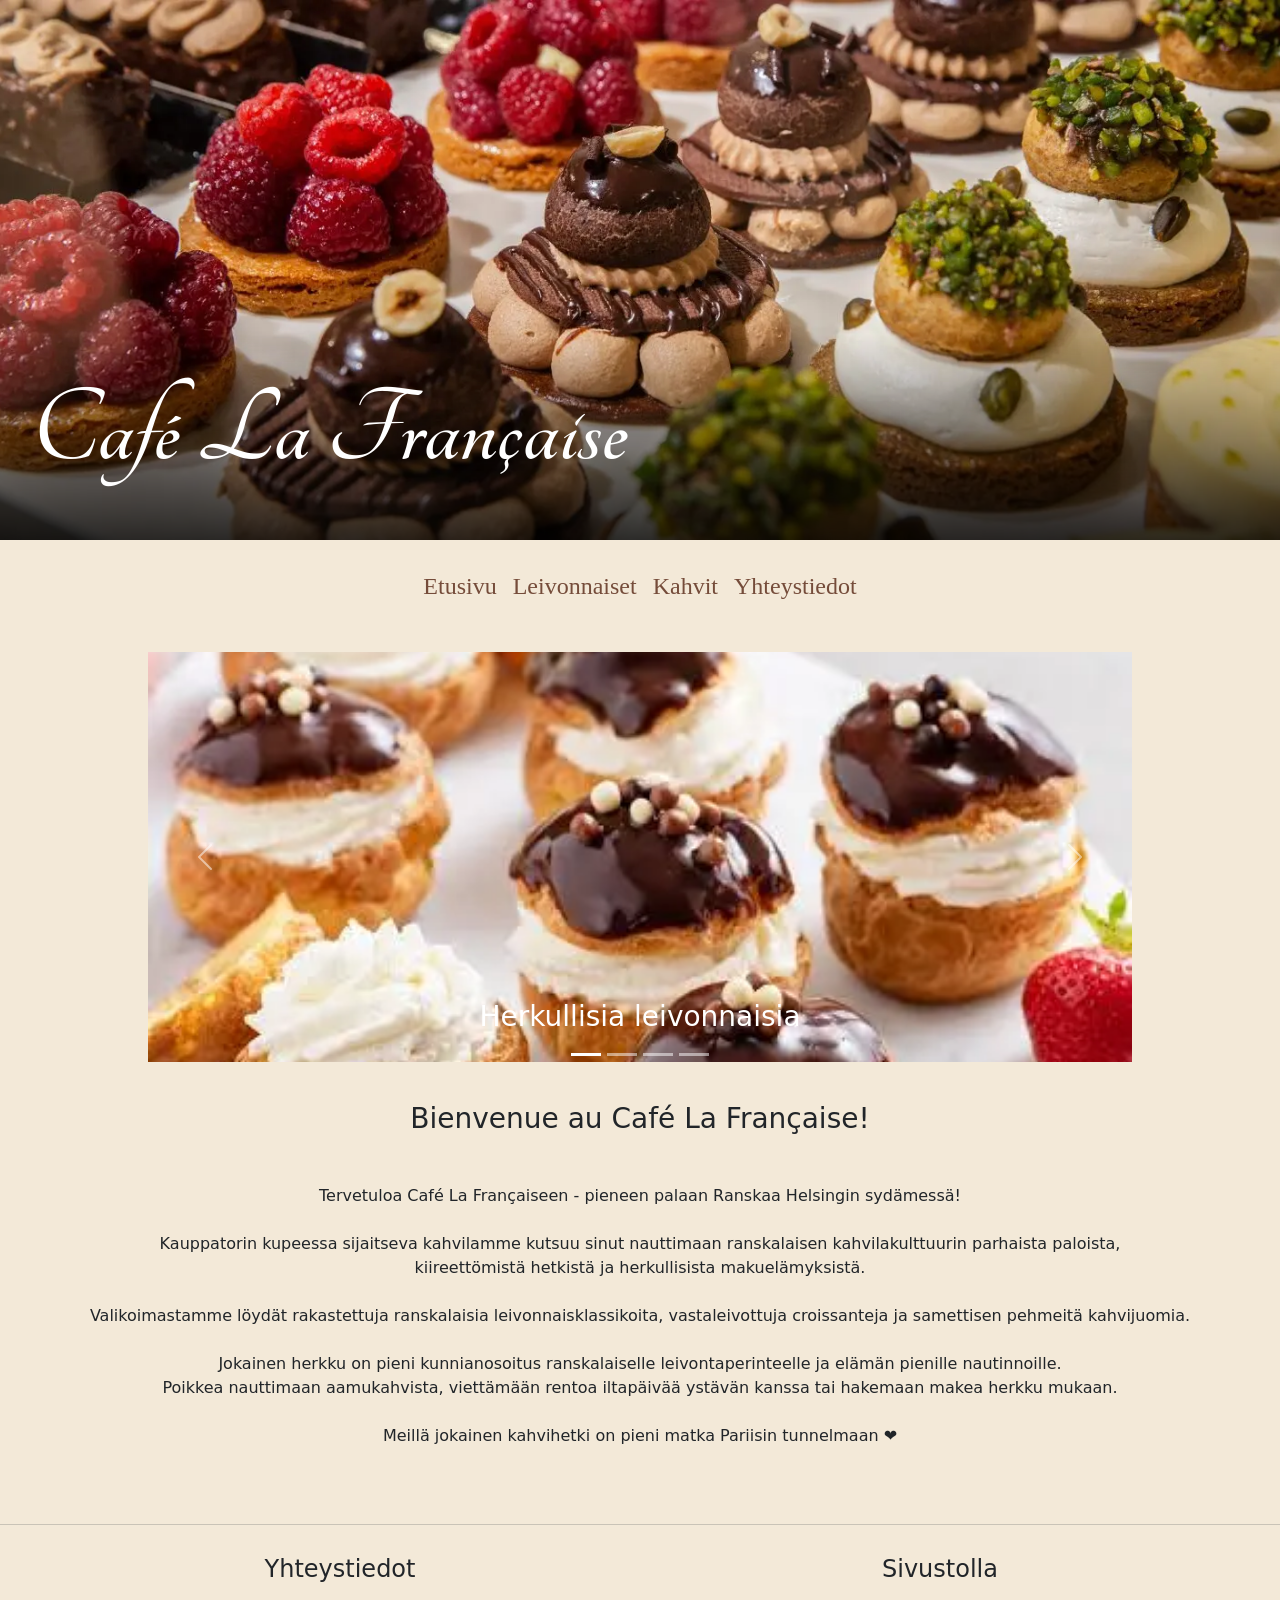
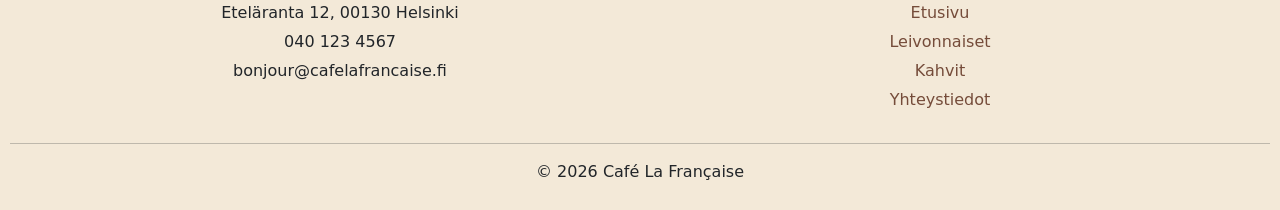
==== index.html @ 9f133171 "Muokattu etusivun esittelytekstiä" ====
<!DOCTYPE html>
<html lang="fi">
    <head>
        <meta charset="UTF-8">
        <meta name="viewport" content="width=device-width, initial-scale=1.0">
        <title>Cafe La Française</title>
        <link href="https://cdn.jsdelivr.net/npm/bootstrap@5.3.3/dist/css/bootstrap.min.css" rel="stylesheet">
        <script src="https://cdn.jsdelivr.net/npm/bootstrap@5.3.3/dist/js/bootstrap.bundle.min.js"></script>
        <link rel="stylesheet" href="https://fonts.googleapis.com/css?family=Tangerine">
        <link rel="stylesheet" href="style.css">
    </head>

    <body>
        <div class="container-fluid">
            <header class="kuva-alue">
                <img src="kuvat/header-kuva.webp" alt="Lajitelma ranskalaisia leivonnaisia">
                <div class="kuvateksti">
                    <h3><b><a href="index.html">Café La Française</a></b></h3>
                </div>
            </header>
        
            <nav class="navbar navbar-expand-sm">
                <button class="navbar-toggler" type="button" data-bs-toggle="collapse"
                data-bs-target="#collapsibleNavbar">
            <span class=navbar-toggler-icon></span>
                </button>
                <div class="collapse navbar-collapse" id="collapsibleNavbar">
                    <ul class="navbar-nav">
                        <li class="nav-item">
                            <a class="nav-link" href="index.html">Etusivu</a>
                        </li>
                        <li class="nav-item">
                            <a class="nav-link" href="leivonnaiset.html">Leivonnaiset</a>
                        </li>
                        <li class="nav-item">
                            <a class="nav-link" href="kahvit.html">Kahvit</a>
                        </li>
                        <li class="nav-item">
                            <a class="nav-link" href="yhteystiedot.html">Yhteystiedot</a>
                        </li>
                    </ul>
                </div>
            </nav>

            <main>
                <!-- Kuvakaruselli -->
                <div id="demo" class="carousel slide" data-bs-ride="carousel">

                    <div class="carousel-indicators">
                        <button type="button" data-bs-target="#demo" data-bs-slide-to="0"
                        class="active"></button>
                        <button type="button" data-bs-target="#demo" data-bs-slide-to="1">
                        </button>
                        <button type="button" data-bs-target="#demo" data-bs-slide-to="2">                            
                        </button>
                        <button type="button" data-bs-target="#demo" data-bs-slide-to="3">
                        </button>
                    </div>

                    <!-- Slideshow -->
                     <div class="carousel-inner">
                        <div class="carousel-item active">
                            <img src="kuvat/leivos2.webp" alt="Leivonnaisia" class="d-block w-100">
                            <div class="carousel-caption">
                                <h3>Herkullisia leivonnaisia</h3>
                            </div>
                        </div>
                        <div class="carousel-item">
                            <img src="kuvat/leivos3.webp" alt="Croissantteja" class="d-block w-100">
                            <div class="carousel-caption">
                                <h3>Suussa sulavia croissantteja</h3>
                            </div>
                        </div>
                        <div class="carousel-item">
                            <img src="kuvat/espresso.webp" alt="Espresso-juoma" class="d-block w-100">
                            <div class="carousel-caption">
                                <h3>Paikan päällä paahdettua kahvia</h3>
                            </div>
                        </div>
                        <div class="carousel-item">
                            <img src="kuvat/kahvila1.webp" alt="Kahvila sisältä" class="d-block w-100">
                            <div class="carousel-caption">
                                <h3>Tunnelmallisessa miljöössä</h3>
                            </div>
                        </div>
                     </div>

                     <!-- Kuvakarusellin selausnäppäimet -->
                      <button class="carousel-control-prev" type="button" data-bs-target="#demo" data-bs-slide="prev">
                        <span class="carousel-control-prev-icon"></span>
                      </button>
                      <button class="carousel-control-next" type="button" data-bs-target="#demo" data-bs-slide="next">
                        <span class="carousel-control-next-icon"></span>
                      </button>
                </div>

                <section class="esittely">
                    <h3>Bienvenue au Café La Française!</h3>

                    <div class="esittely-teksti">
                        <p>Tervetuloa Café La Françaiseen - pieneen palaan Ranskaa Helsingin sydämessä!<br><br>
                            Kauppatorin kupeessa sijaitseva kahvilamme kutsuu sinut nauttimaan ranskalaisen kahvilakulttuurin parhaista paloista, 
                            <br>kiireettömistä hetkistä ja herkullisista makuelämyksistä.<br><br>
                            Valikoimastamme löydät rakastettuja ranskalaisia leivonnaisklassikoita, vastaleivottuja 
                            croissanteja ja samettisen pehmeitä kahvijuomia.<br><br>Jokainen herkku on pieni kunnianosoitus 
                            ranskalaiselle leivontaperinteelle ja elämän pienille nautinnoille.
                            <br>Poikkea nauttimaan aamukahvista, viettämään rentoa iltapäivää ystävän kanssa tai hakemaan makea herkku mukaan.
                            <br><br>Meillä jokainen kahvihetki on pieni matka Pariisin tunnelmaan ❤</p>
                    </div>
                </section>
            </main>

            <footer>

                <div class="footer-sisältö">

                    <div class="footer-yhteystiedot">
                        <h4>Yhteystiedot</h4>
                        <p>Eteläranta 12, 00130 Helsinki</p>
                        <p>040 123 4567</p>
                        <p>bonjour@cafelafrancaise.fi</p>
                    </div>

                    <div class="footer-navigaatio">
                        <h4>Sivustolla</h4>
                        <p><a href="index.html">Etusivu</a></p>
                        <p><a href="leivonnaiset.html">Leivonnaiset</a></p>
                        <p><a href="kahvit.html">Kahvit</a></p>
                        <p><a href="yhteystiedot.html">Yhteystiedot</a></p>
                    </div>
                </div>

                <hr>

                <p class="copyright">© 2026 Café La Française</p>
            </footer>
        </div>
    </body>
</html>
---- style.css ----
* {
    box-sizing: border-box;
}

.container-fluid {
    display: grid;
    grid-template-areas:
        "header"
        "nav"
        "main"
        "footer";
    grid-template-columns: 1fr;
    grid-template-rows: auto auto 1fr auto;
    min-height: 100vh;
    margin: 0;
    padding: 0;
    gap: 0px;
}

/* Header */
header {
    grid-area: header;
    height: clamp(16rem, 60vh, 42rem);
}

.kuva-alue {
    overflow: hidden;
    position: relative;
    font-family: "Tangerine", sans-serif;
}

header img {
    display: block;
    width: 100%;
    height: 100%;
    object-fit: cover;
}

/* Laitetaan kahvilan nimi headeriin ja tehdään sille animaatio */
.kuvateksti {
    position: absolute;
    bottom: 0;
    left: 0;
    right: 0;
    padding: clamp(1rem, 4vh, 2rem);
    z-index: 2;
    background: linear-gradient(to top, rgba(0,0,0,0.8) 0%, rgba(0,0,0,0) 100%);
    opacity: 0;
    transform: translateY(30px);
    animation: tekstiNousee 1.3s ease-out forwards;
}

@keyframes tekstiNousee {
    from {
        opacity: 0;
        transform: translateY(30px);
    }
    to {
        opacity: 1;
        transform: translateY(0);
    }
}

.kuvateksti h3 a {
    font-size: clamp(3rem, 9vw, 7rem);
    text-align: center;
    text-decoration: none;
    color: white;
}

/* Navigaatio */
nav {
    grid-area: nav;
    display: flex;
    justify-content: center;
    align-items: center;
    text-align: center;
    padding: clamp(0.5rem, 2vw, 1.25rem);
    font-size: 1.5rem;
    font-family: Georgia, 'Times New Roman', Times, serif;
    background-color: #F3E9D8;
}

.navbar-collapse {
    justify-content: center;
}

.navbar-nav {
    display: flex;
    justify-content: center;
    align-items: center;
    flex-wrap: wrap;
}

.nav-link {
    display: inline-block;
    text-decoration: none;
    transition: color 0.25s ease, transform 0.25s ease;
    color: #754C3A;
    padding: clamp(0.6rem, 1.8vw, 1.25rem);
}

nav .nav-link:hover,
nav .nav-link:focus-visible {
    color: lightpink;
    transform: translateY(-5px);
}

/* Pääsisältö */
main {
    grid-area: main;
    display: grid;
    background-color: #F3E9D8;
}

/* Kuvakaruselli */
.carousel-inner img {
    width: 100%;
    margin: auto;
    min-height: 200px;
    padding: 20px;
}

#demo {
    width: 80%;
    max-width: 1200px;
    margin: 0 auto;
}

#demo .carousel-item img {
    width: 100%;
    height: 450px;
    object-fit: cover;
}

.esittely {
    text-align: center;
    padding: 20px;
}

.esittely-teksti {
    max-width: 1200px;
    width: 100%;
    margin: 0 auto;
    padding: 40px;
}

h1 {
    padding: 20px;
    font-family: "Tangerine", sans-serif;
    font-size: 5rem;
    text-align: center;
}

/* Korttikuvat */
.card-img-top {
    width: 100%;
    height: 400px;
    object-fit: cover;
}

/* Taulukko */
.table {
    margin-top: 70px;
    margin-bottom: 70px;
}

/* Yhteystiedot */
.yhteystiedot {
    text-align: center;
}

.yhteystieto-lista {
    display: inline-flex;
    flex-direction: column;
    align-items: flex-start;
    margin-top: 20px;
}

.yhteystieto-lista p {
    display: flex;
    align-items: center;
    margin-bottom: 20px;
    text-align: left;
}

.yhteystieto-lista svg {
    width: 24px;
    height: 24px;
    flex-shrink: 0;
    color: #A87960;
    margin-right: 12px;
}

h5 {
    text-align: center;
    margin-top: 50px;
}

/* Haitari */
.accordion {
    width: 80%;
    max-width: 900px;
    margin: 40px auto;
}

.accordion .accordion-button {
    justify-content: center;
    text-align: center;
    position: relative;
    background-color: #B98B72;
    color: #754C3A;
}

.accordion .accordion-button::after {
    position: absolute;
    right: 20px;
    margin-left: 0;
}

/* Footer */
footer {
    background-color: #F3E9D8;
    padding: 10px;
    text-align: center;
    border-top: 1px solid #c9c3b7;
}

.footer-sisältö {
    display: grid;
    grid-template-columns: 1fr 1fr;
    gap: 20px;
    max-width: 1200px;
    margin: 0px auto;
    padding: 10px;
}

.footer-sisältö h4 {
    padding: 10px;
}

.footer-sisältö p {
    margin: 5px;
}

.footer-navigaatio a {
    color: #754C3A;
    text-decoration: none;
}

.footer-navigaatio a:hover {
    text-decoration: underline;
    color: lightpink;
}

@media (max-width: 600px) {
    .navbar-toggler {
        align-items: center;
        width: 100%;
    }

    .navbar-collapse {
        width: 100%;
        text-align: center;
    }

    .navbar-nav {
        display: flex;
        flex-direction: column;
        align-items: center;
        width: 100%;
    }

    .nav-link {
        text-align: center;
    }
}
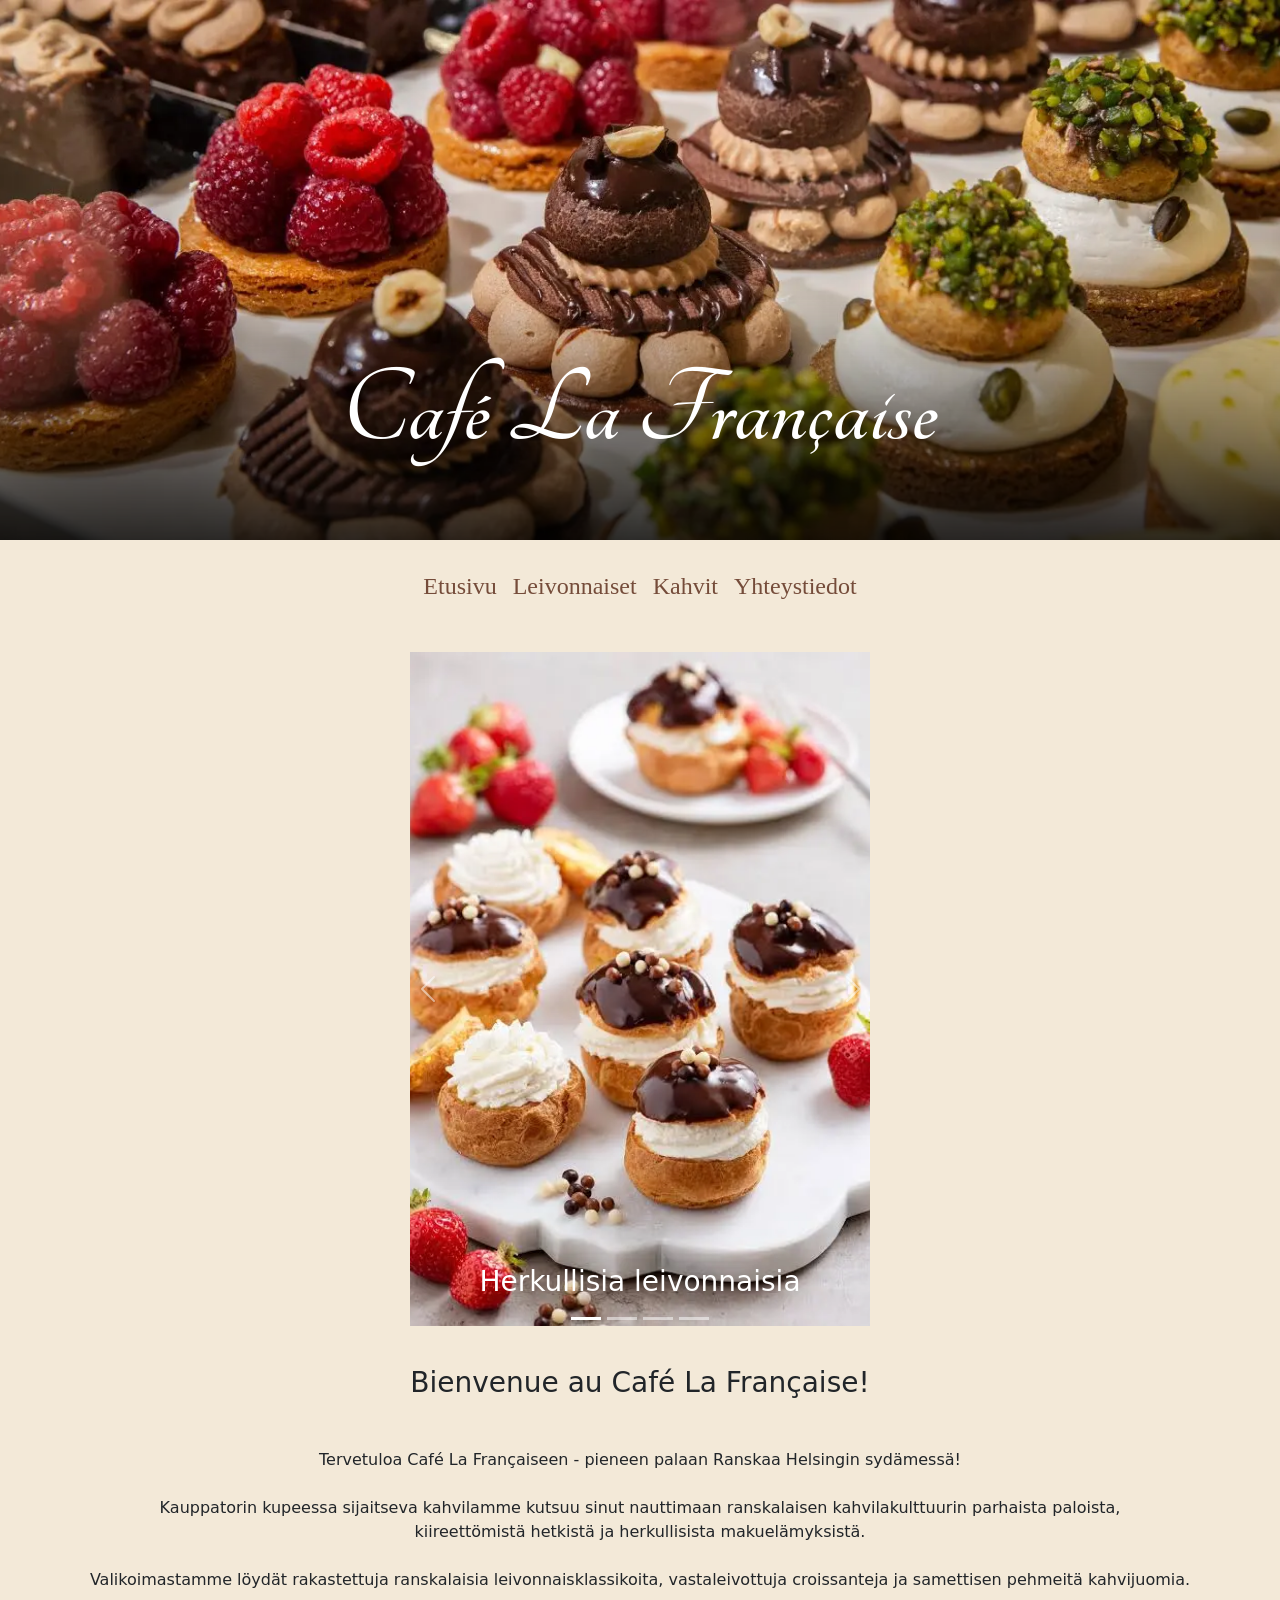
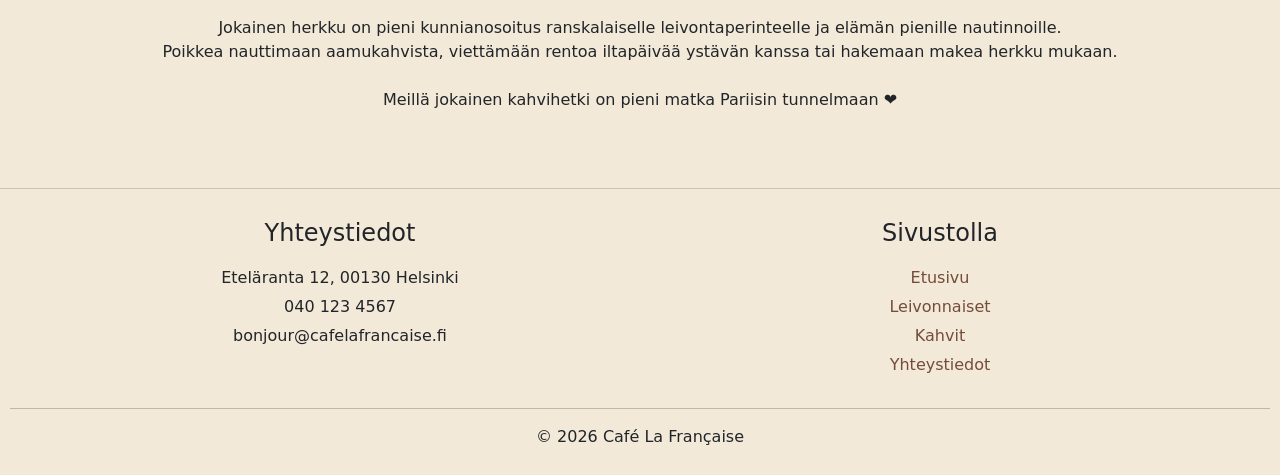
==== commit b28578a2: "Muokattu sivuston header-tekstiä" ====
--- a/index.html
+++ b/index.html
@@ -15,7 +15,7 @@
             <header class="kuva-alue">
                 <img src="kuvat/header-kuva.webp" alt="Lajitelma ranskalaisia leivonnaisia">
                 <div class="kuvateksti">
-                    <h3><b><a href="index.html">Café La Française</a></b></h3>
+                    <h1><b><a href="index.html">Café La Française</a></b></h1>
                 </div>
             </header>
         
--- a/style.css
+++ b/style.css
@@ -61,7 +61,7 @@
     }
 }
 
-.kuvateksti h3 a {
+.kuvateksti h1 a {
     font-size: clamp(3rem, 9vw, 7rem);
     text-align: center;
     text-decoration: none;
@@ -115,7 +115,7 @@
 
 /* Kuvakaruselli */
 .carousel-inner img {
-    width: 100%;
+    width: 80%;
     margin: auto;
     min-height: 200px;
     padding: 20px;
@@ -123,13 +123,13 @@
 
 #demo {
     width: 80%;
-    max-width: 1200px;
+    max-width: 500px;
     margin: 0 auto;
 }
 
 #demo .carousel-item img {
-    width: 100%;
-    height: 450px;
+    width: 80%;
+    aspect-ratio: 7 / 10;
     object-fit: cover;
 }
 
@@ -150,6 +150,7 @@
     font-family: "Tangerine", sans-serif;
     font-size: 5rem;
     text-align: center;
+    text-decoration: none;
 }
 
 /* Korttikuvat */
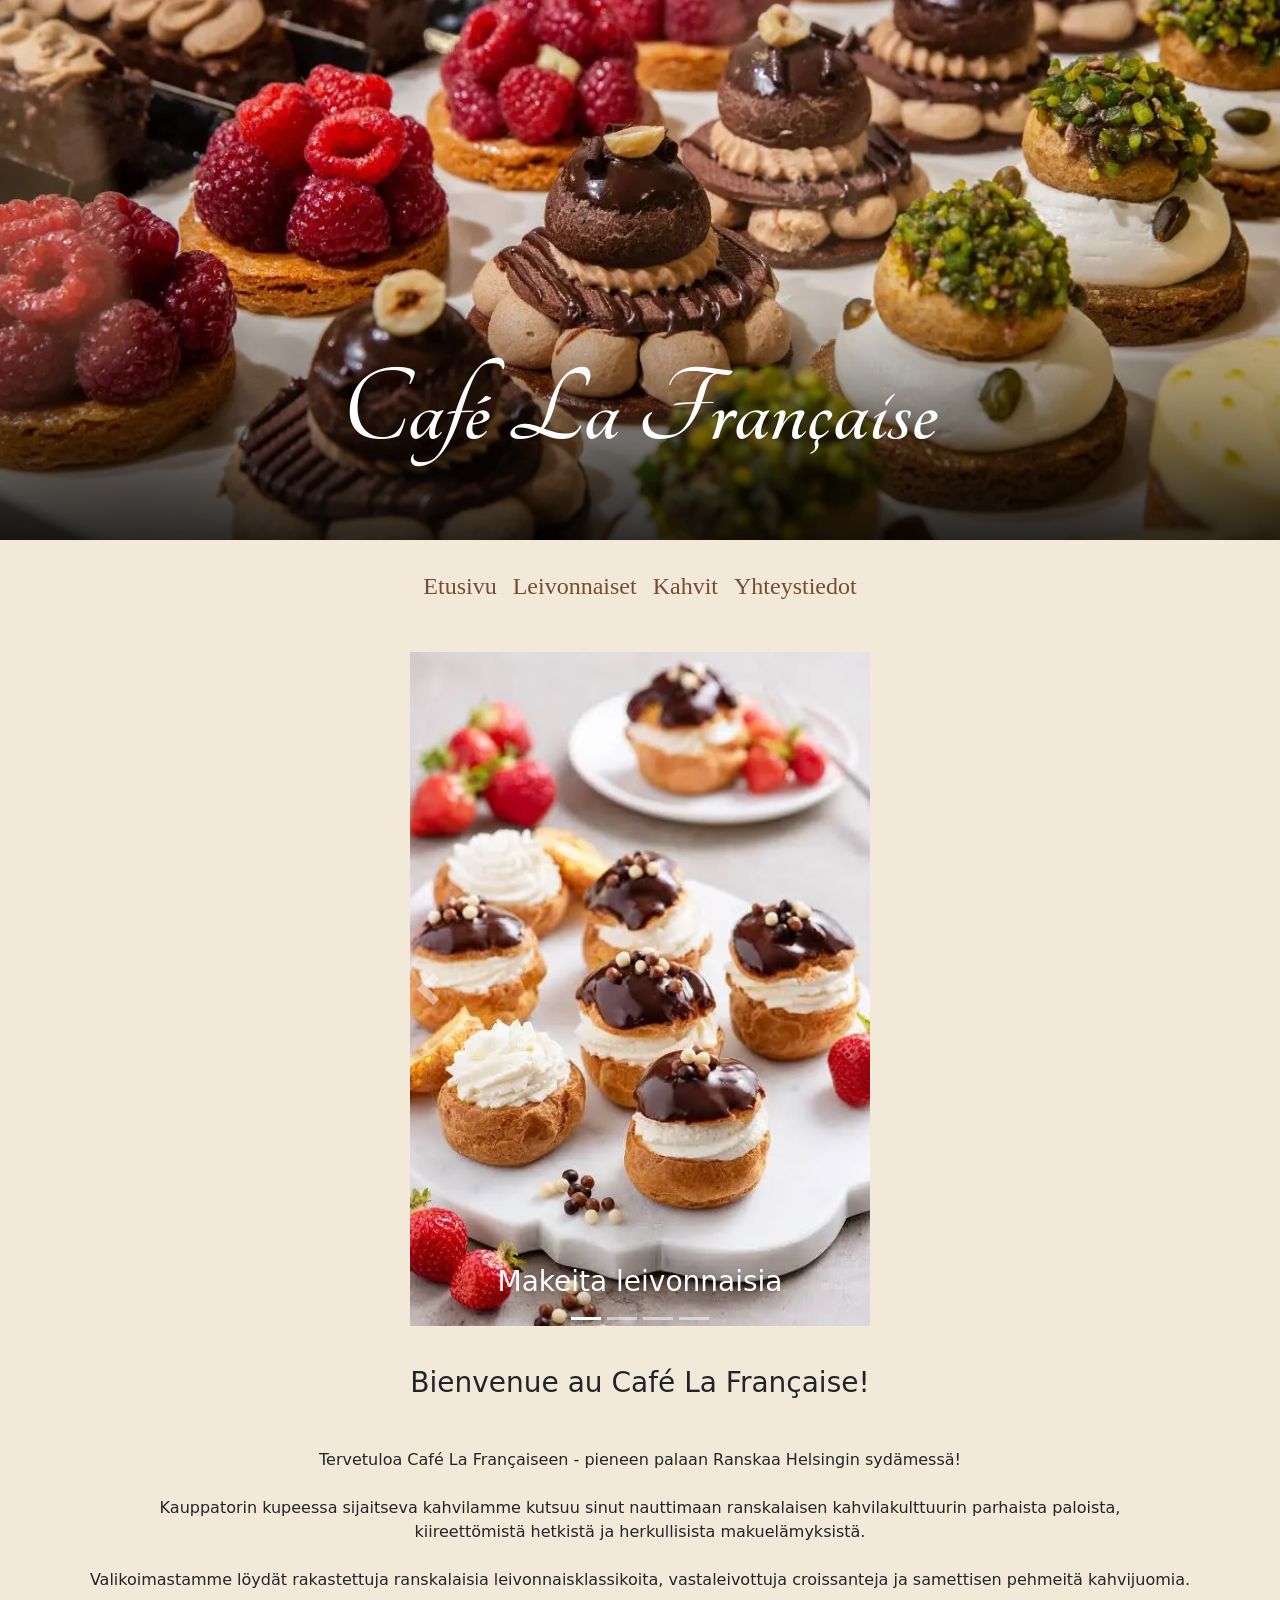
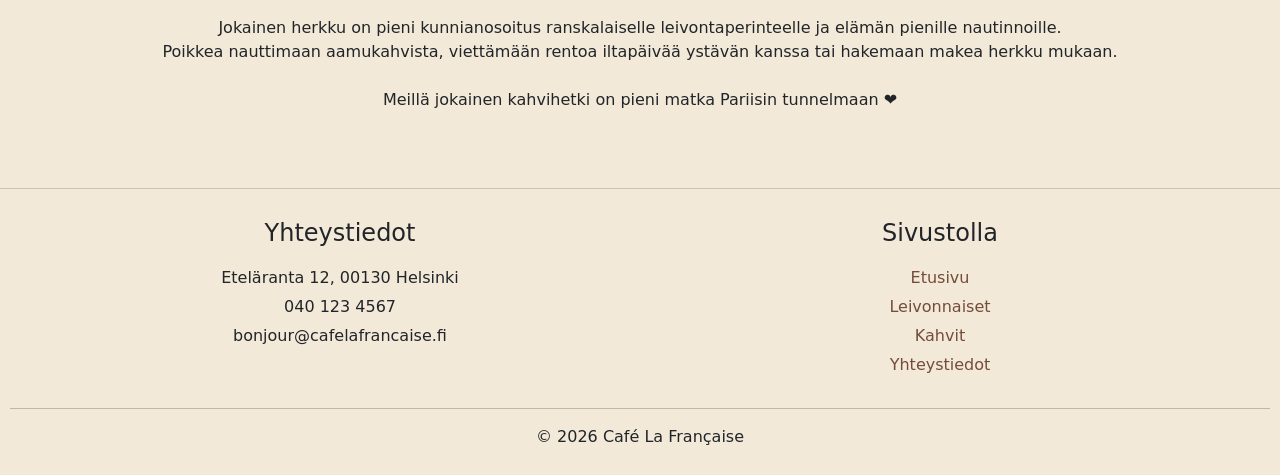
==== commit c4f5aae6: "Muokattu kuvakarusellin nuolien väriä" ====
--- a/index.html
+++ b/index.html
@@ -62,7 +62,7 @@
                         <div class="carousel-item active">
                             <img src="kuvat/leivos2.webp" alt="Leivonnaisia" class="d-block w-100">
                             <div class="carousel-caption">
-                                <h3>Herkullisia leivonnaisia</h3>
+                                <h3>Makeita leivonnaisia</h3>
                             </div>
                         </div>
                         <div class="carousel-item">
@@ -80,7 +80,7 @@
                         <div class="carousel-item">
                             <img src="kuvat/kahvila1.webp" alt="Kahvila sisältä" class="d-block w-100">
                             <div class="carousel-caption">
-                                <h3>Tunnelmallisessa miljöössä</h3>
+                                <h3>Tunnelmallisessa miljöössä Helsingin Kauppatorin kupeessa!</h3>
                             </div>
                         </div>
                      </div>
--- a/style.css
+++ b/style.css
@@ -133,6 +133,18 @@
     object-fit: cover;
 }
 
+.carousel-control-prev-icon { 
+
+background-image: url("data:image/svg+xml;charset=utf8,%3Csvg xmlns='http://www.w3.org/2000/svg' fill='%23FFFFFF' viewBox='0 0 8 8'%3E%3Cpath d='M5.25 0l-4 4 4 4 1.5-1.5-2.5-2.5 2.5-2.5-1.5-1.5z'/%3E%3C/svg%3E"); 
+
+} 
+
+ 
+
+.carousel-control-next-icon { 
+    background-image: url("data:image/svg+xml;charset=utf8,%3Csvg xmlns='http://www.w3.org/2000/svg' fill='%23FFFFFF' viewBox='0 0 8 8'%3E%3Cpath d='M2.75 0l-1.5 1.5 2.5 2.5-2.5 2.5 1.5 1.5 4-4-4-4z'/%3E%3C/svg%3E"); 
+} 
+
 .esittely {
     text-align: center;
     padding: 20px;
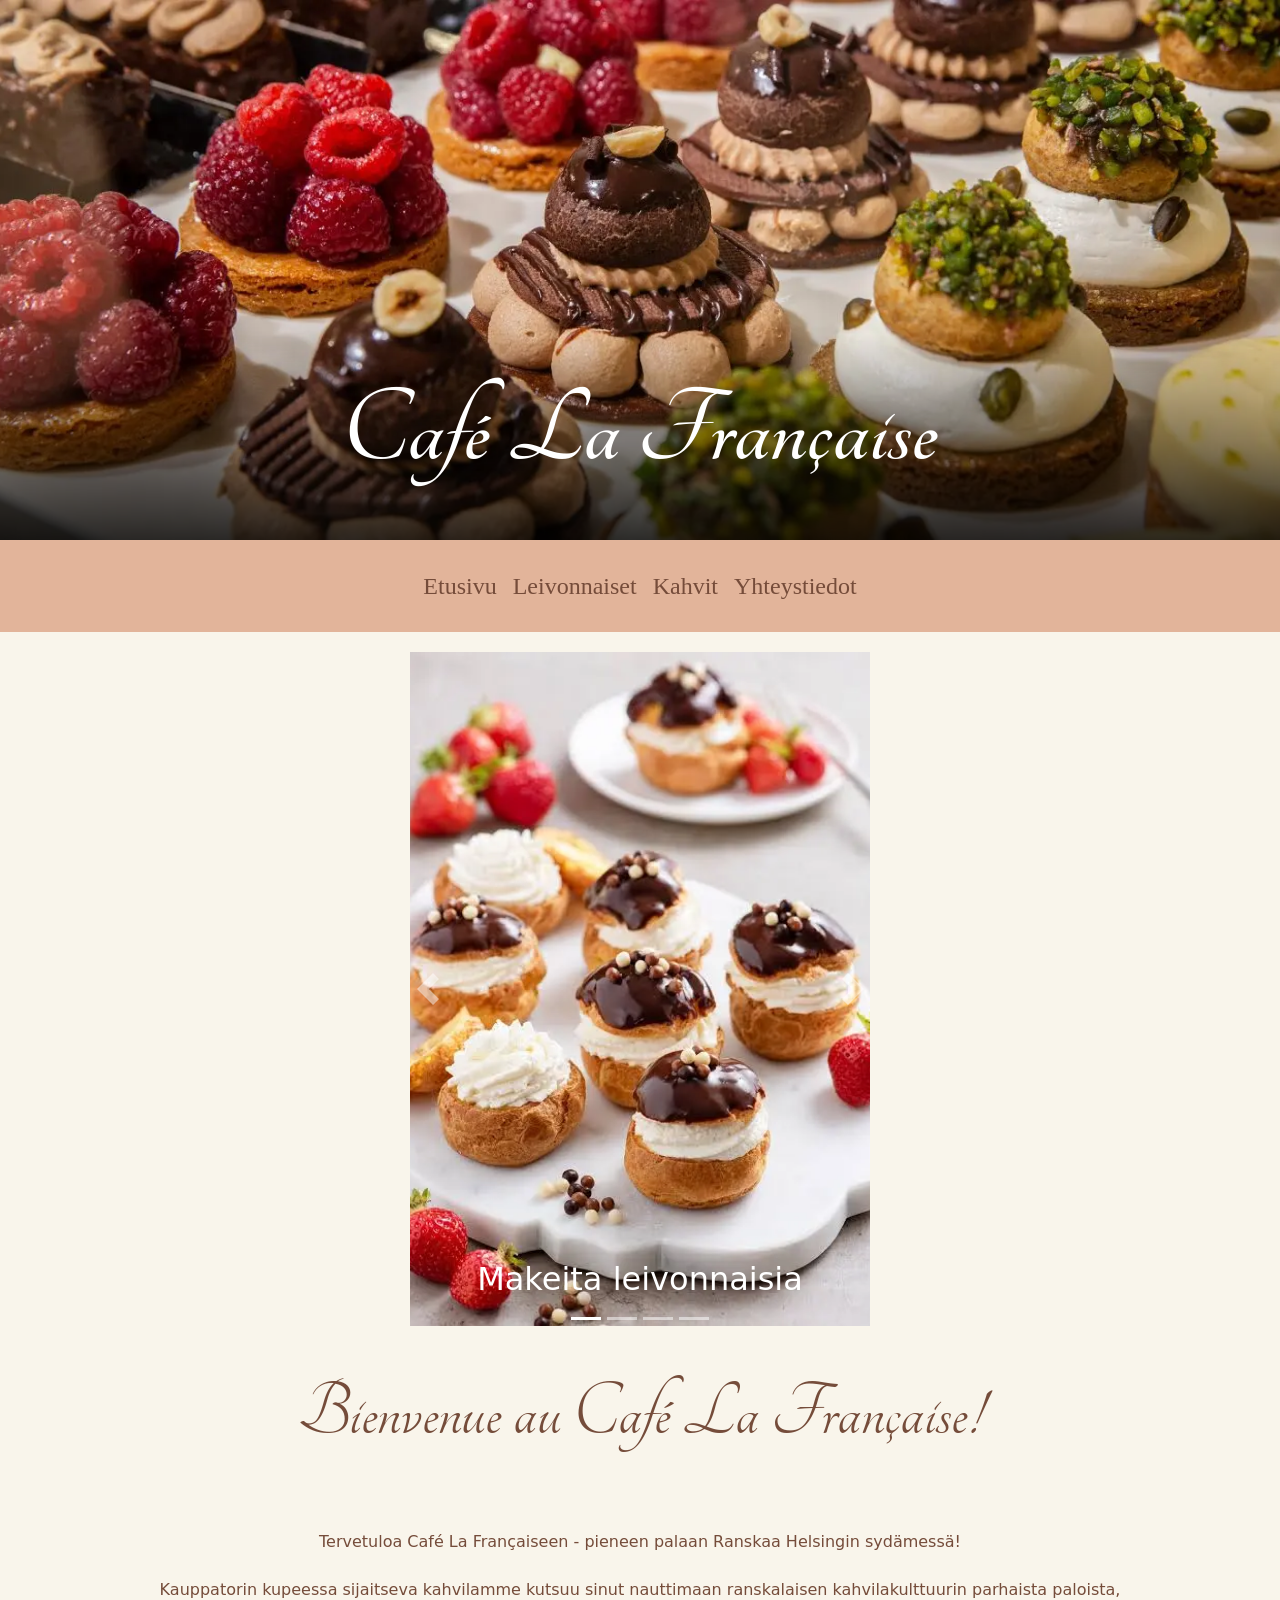
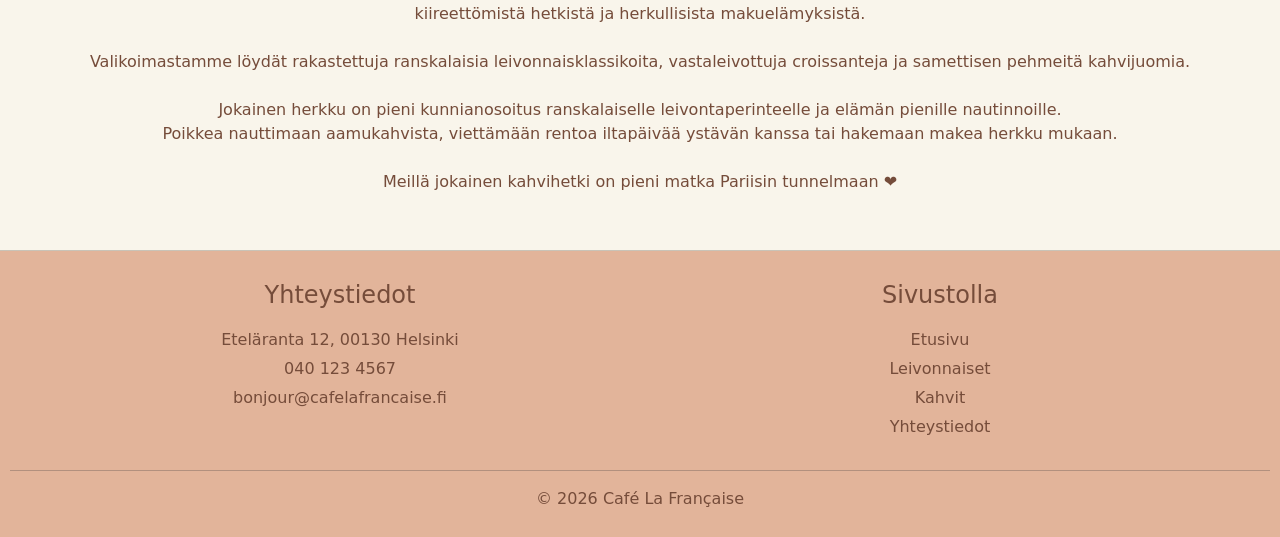
==== commit e8905a9a: "Vaihdettu otsikkotasot (h1-h4) oikein" ====
--- a/index.html
+++ b/index.html
@@ -62,25 +62,25 @@
                         <div class="carousel-item active">
                             <img src="kuvat/leivos2.webp" alt="Leivonnaisia" class="d-block w-100">
                             <div class="carousel-caption">
-                                <h3>Makeita leivonnaisia</h3>
+                                <h2>Makeita leivonnaisia</h2>
                             </div>
                         </div>
                         <div class="carousel-item">
                             <img src="kuvat/leivos3.webp" alt="Croissantteja" class="d-block w-100">
                             <div class="carousel-caption">
-                                <h3>Suussa sulavia croissantteja</h3>
+                                <h2>Suussa sulavia croissantteja</h2>
                             </div>
                         </div>
                         <div class="carousel-item">
                             <img src="kuvat/espresso.webp" alt="Espresso-juoma" class="d-block w-100">
                             <div class="carousel-caption">
-                                <h3>Paikan päällä paahdettua kahvia</h3>
+                                <h2>Paikan päällä paahdettua kahvia</h2>
                             </div>
                         </div>
                         <div class="carousel-item">
                             <img src="kuvat/kahvila1.webp" alt="Kahvila sisältä" class="d-block w-100">
                             <div class="carousel-caption">
-                                <h3>Tunnelmallisessa miljöössä Helsingin Kauppatorin kupeessa!</h3>
+                                <h2>Tunnelmallisessa miljöössä Helsingin Kauppatorin kupeessa!</h2>
                             </div>
                         </div>
                      </div>
--- a/style.css
+++ b/style.css
@@ -48,6 +48,7 @@
     opacity: 0;
     transform: translateY(30px);
     animation: tekstiNousee 1.3s ease-out forwards;
+    text-align: center;
 }
 
 @keyframes tekstiNousee {
@@ -63,7 +64,6 @@
 
 .kuvateksti h1 a {
     font-size: clamp(3rem, 9vw, 7rem);
-    text-align: center;
     text-decoration: none;
     color: white;
 }
@@ -78,7 +78,7 @@
     padding: clamp(0.5rem, 2vw, 1.25rem);
     font-size: 1.5rem;
     font-family: Georgia, 'Times New Roman', Times, serif;
-    background-color: #F3E9D8;
+    background-color: #e2b49a;
 }
 
 .navbar-collapse {
@@ -102,7 +102,7 @@
 
 nav .nav-link:hover,
 nav .nav-link:focus-visible {
-    color: lightpink;
+    color: white;
     transform: translateY(-5px);
 }
 
@@ -110,7 +110,7 @@
 main {
     grid-area: main;
     display: grid;
-    background-color: #F3E9D8;
+    background-color: #f9f5eb;
 }
 
 /* Kuvakaruselli */
@@ -134,20 +134,19 @@
 }
 
 .carousel-control-prev-icon { 
-
-background-image: url("data:image/svg+xml;charset=utf8,%3Csvg xmlns='http://www.w3.org/2000/svg' fill='%23FFFFFF' viewBox='0 0 8 8'%3E%3Cpath d='M5.25 0l-4 4 4 4 1.5-1.5-2.5-2.5 2.5-2.5-1.5-1.5z'/%3E%3C/svg%3E"); 
-
-} 
-
- 
+    background-image: url("data:image/svg+xml;charset=utf8,%3Csvg xmlns='http://www.w3.org/2000/svg' fill='%23FFFFFF' viewBox='0 0 8 8'%3E%3Cpath d='M5.25 0l-4 4 4 4 1.5-1.5-2.5-2.5 2.5-2.5-1.5-1.5z'/%3E%3C/svg%3E"); 
+}
 
 .carousel-control-next-icon { 
     background-image: url("data:image/svg+xml;charset=utf8,%3Csvg xmlns='http://www.w3.org/2000/svg' fill='%23FFFFFF' viewBox='0 0 8 8'%3E%3Cpath d='M2.75 0l-1.5 1.5 2.5 2.5-2.5 2.5 1.5 1.5 4-4-4-4z'/%3E%3C/svg%3E"); 
 } 
 
-.esittely {
+.esittely h3 {
     text-align: center;
     padding: 20px;
+    font-family: "Tangerine", sans-serif;
+    color: #754C3A;
+    font-size: 5rem;
 }
 
 .esittely-teksti {
@@ -157,12 +156,9 @@
     padding: 40px;
 }
 
-h1 {
-    padding: 20px;
-    font-family: "Tangerine", sans-serif;
-    font-size: 5rem;
-    text-align: center;
-    text-decoration: none;
+p {
+    color: #754C3A;
+    text-align: center;
 }
 
 /* Korttikuvat */
@@ -170,6 +166,11 @@
     width: 100%;
     height: 400px;
     object-fit: cover;
+}
+
+.card-body h3 {
+    font-size: 1.25rem;
+    color: #754C3A;
 }
 
 /* Taulukko */
@@ -233,7 +234,7 @@
 
 /* Footer */
 footer {
-    background-color: #F3E9D8;
+    background-color: #e2b49a;
     padding: 10px;
     text-align: center;
     border-top: 1px solid #c9c3b7;
@@ -250,10 +251,12 @@
 
 .footer-sisältö h4 {
     padding: 10px;
+    color: #754C3A;
 }
 
 .footer-sisältö p {
     margin: 5px;
+    color: #754C3A;
 }
 
 .footer-navigaatio a {
@@ -263,7 +266,11 @@
 
 .footer-navigaatio a:hover {
     text-decoration: underline;
-    color: lightpink;
+    color: white;
+}
+
+.copyright {
+    color: #754C3A;
 }
 
 @media (max-width: 600px) {
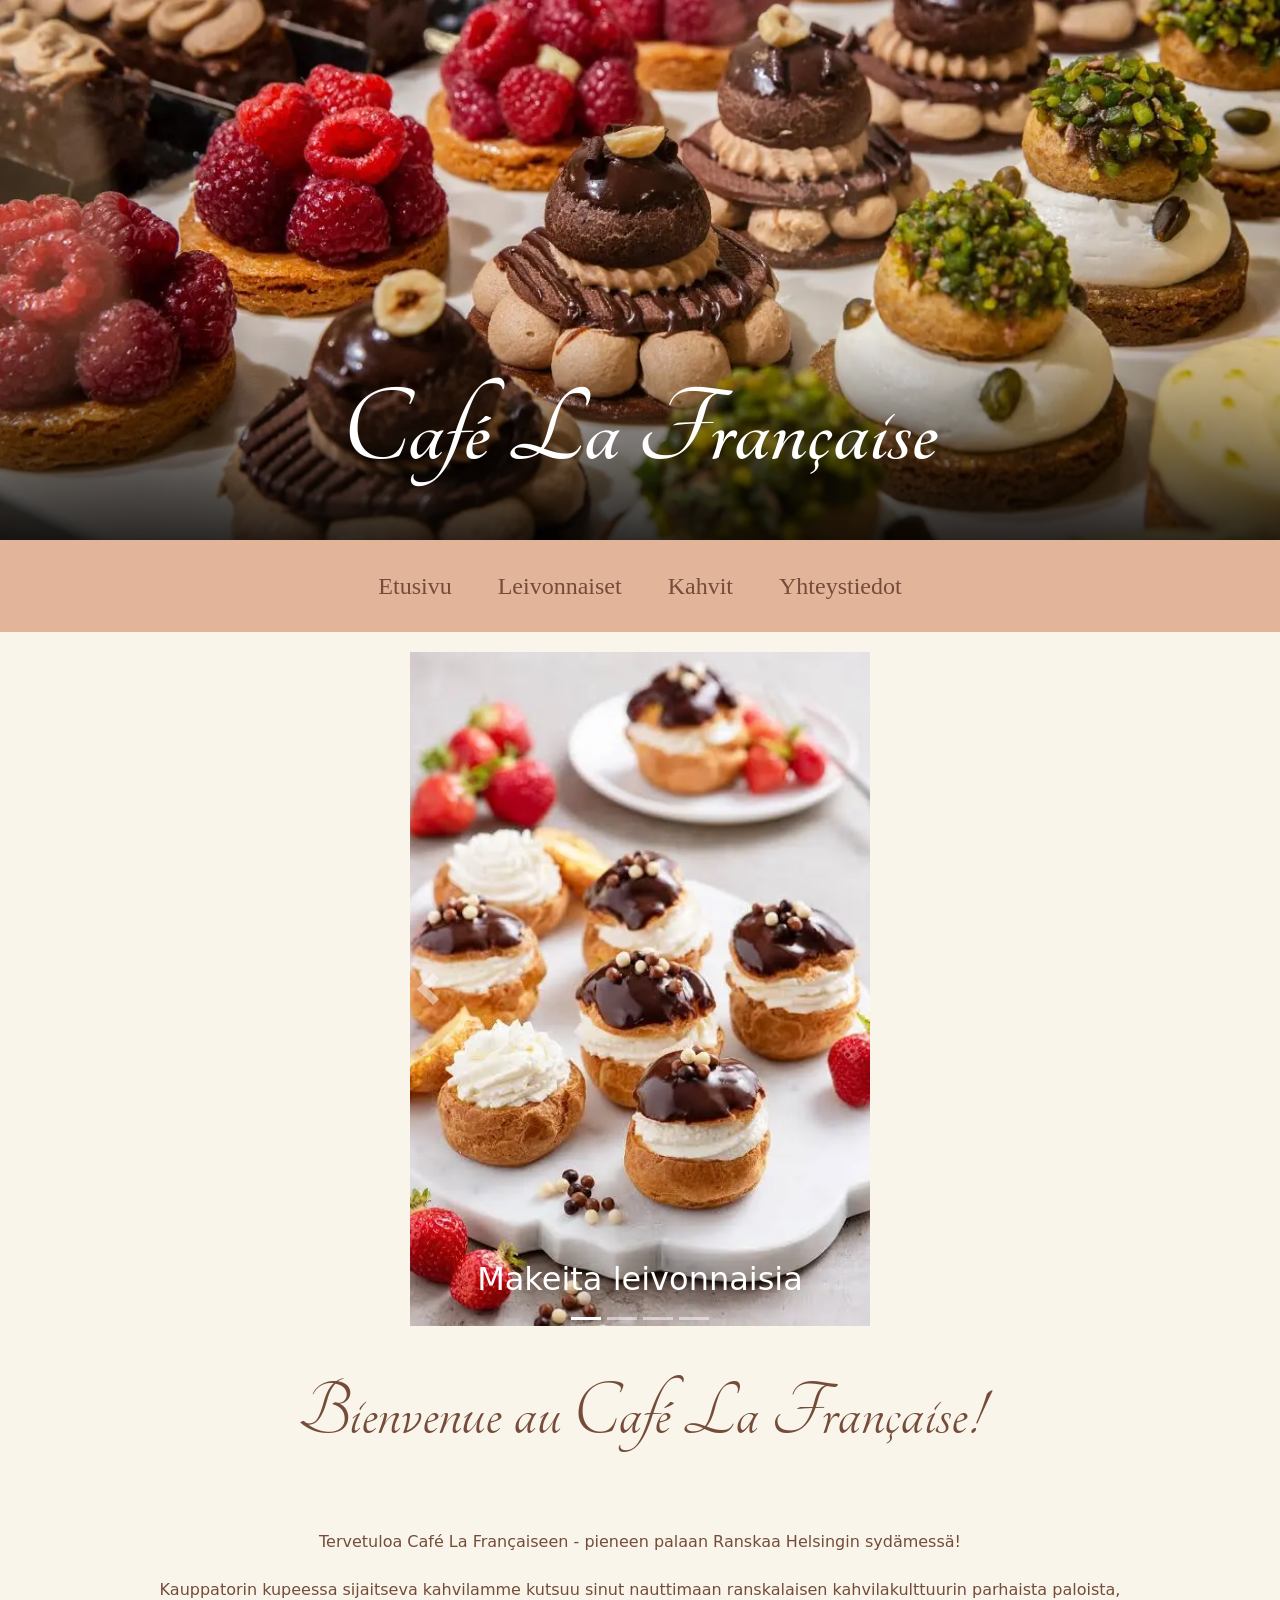
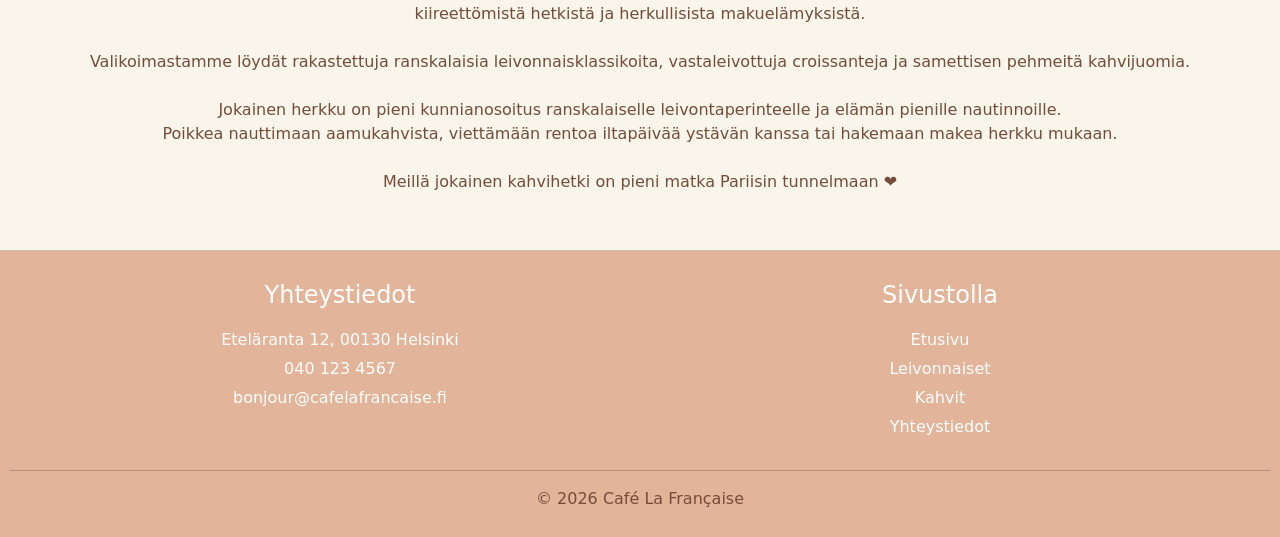
==== commit eec8045f: "Muokattu taulukoiden kokoa" ====
--- a/index.html
+++ b/index.html
@@ -80,7 +80,7 @@
                         <div class="carousel-item">
                             <img src="kuvat/kahvila1.webp" alt="Kahvila sisältä" class="d-block w-100">
                             <div class="carousel-caption">
-                                <h2>Tunnelmallisessa miljöössä Helsingin Kauppatorin kupeessa!</h2>
+                                <h2>Tunnelmallisessa miljöössä Helsingin Kauppatorin kupeessa</h2>
                             </div>
                         </div>
                      </div>
--- a/style.css
+++ b/style.css
@@ -73,8 +73,6 @@
     grid-area: nav;
     display: flex;
     justify-content: center;
-    align-items: center;
-    text-align: center;
     padding: clamp(0.5rem, 2vw, 1.25rem);
     font-size: 1.5rem;
     font-family: Georgia, 'Times New Roman', Times, serif;
@@ -90,6 +88,7 @@
     justify-content: center;
     align-items: center;
     flex-wrap: wrap;
+    gap: 30px;
 }
 
 .nav-link {
@@ -161,6 +160,20 @@
     text-align: center;
 }
 
+.leivonnaiset h2 {
+    font-family: "Tangerine", sans-serif;
+    color: #754C3A;
+    font-size: 4.5rem;
+    padding: 20px;
+}
+
+.kahvit h2 {
+    font-family: "Tangerine", sans-serif;
+    color: #754C3A;
+    font-size: 4.5rem;
+    padding: 20px;
+}
+
 /* Korttikuvat */
 .card-img-top {
     width: 100%;
@@ -174,12 +187,34 @@
 }
 
 /* Taulukko */
-.table {
-    margin-top: 70px;
-    margin-bottom: 70px;
+.table-responsive {
+    width: 85%;
+    max-width: 800px;
+    margin: 40px auto;
+}
+
+.hinnasto {
+    width: 100%;
+    table-layout: fixed;
+}
+
+.hinnasto th,
+.hinnasto td {
+    text-align: center;
 }
 
 /* Yhteystiedot */
+.yhteystiedot-sisältö {
+    display: grid;
+    grid-template-columns: 1fr 1fr;
+    align-items: start;
+    justify-items: center;
+    gap: 150px;
+    max-width: 1200px;
+    margin: 0 auto;
+    padding: 40px;
+}
+
 .yhteystiedot {
     text-align: center;
 }
@@ -189,6 +224,27 @@
     flex-direction: column;
     align-items: flex-start;
     margin-top: 20px;
+}
+
+.yhteystiedot h2 {
+    font-family: "Tangerine", sans-serif;
+    color: #754C3A;
+    font-size: 4.5rem;
+    padding: 20px;
+}
+
+.aukioloajat {
+    text-align: center;
+}
+
+.aukioloajat h3 {
+    font-family: "Tangerine", sans-serif;
+    color: #754C3A;
+    font-size: 4.5rem;
+    padding: 20px;
+    text-align: center;
+    margin-top: 0;
+    margin-bottom: 20px;
 }
 
 .yhteystieto-lista p {
@@ -206,11 +262,6 @@
     margin-right: 12px;
 }
 
-h5 {
-    text-align: center;
-    margin-top: 50px;
-}
-
 /* Haitari */
 .accordion {
     width: 80%;
@@ -223,7 +274,7 @@
     text-align: center;
     position: relative;
     background-color: #B98B72;
-    color: #754C3A;
+    color: white;
 }
 
 .accordion .accordion-button::after {
@@ -251,22 +302,22 @@
 
 .footer-sisältö h4 {
     padding: 10px;
-    color: #754C3A;
+    color: white;
 }
 
 .footer-sisältö p {
     margin: 5px;
-    color: #754C3A;
+    color: white;
 }
 
 .footer-navigaatio a {
-    color: #754C3A;
+    color: white;
     text-decoration: none;
 }
 
 .footer-navigaatio a:hover {
     text-decoration: underline;
-    color: white;
+    color: #754C3A;
 }
 
 .copyright {
@@ -294,4 +345,16 @@
     .nav-link {
         text-align: center;
     }
+
+    .footer-sisältö {
+        display: flex;
+        flex-direction: column;
+        align-items: center;
+        width: 100%;
+        gap: 60px;
+    }
+
+    .footer-sisältö h4 {
+        text-decoration: underline;
+    }
 }
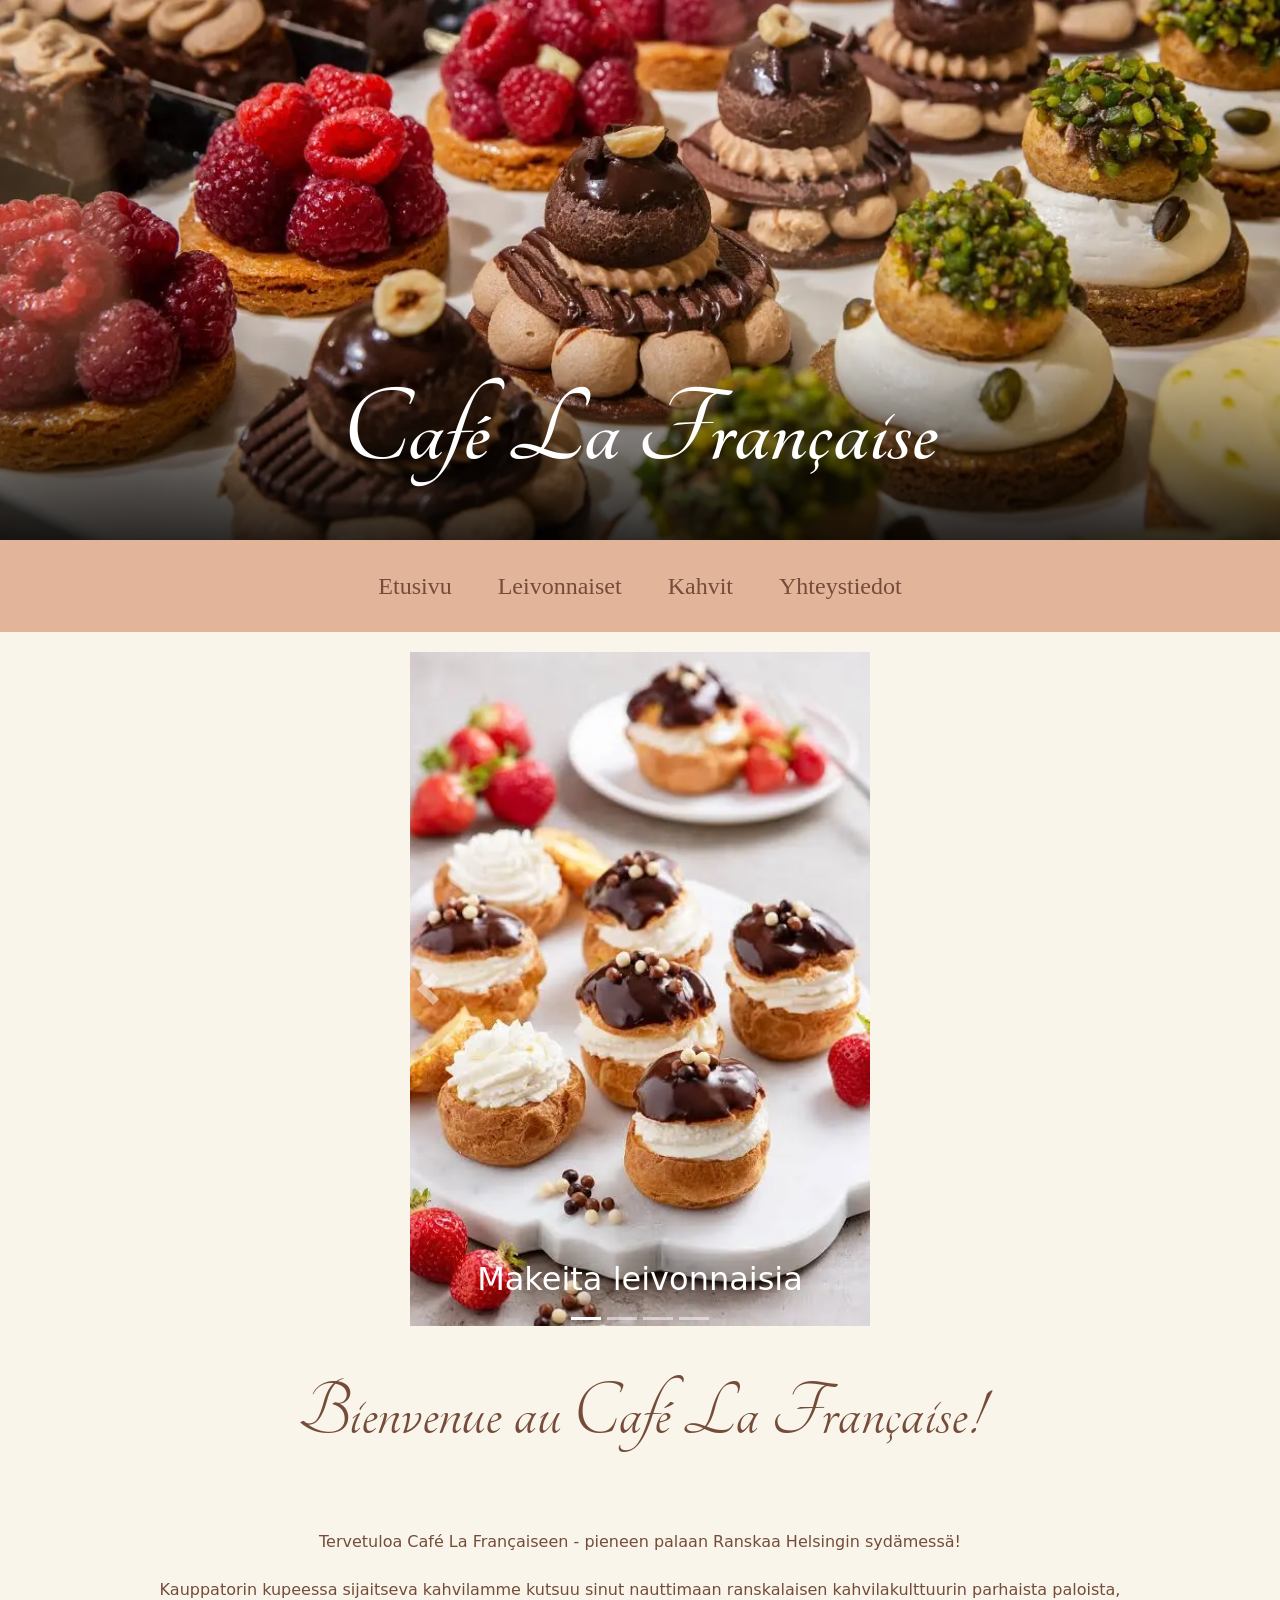
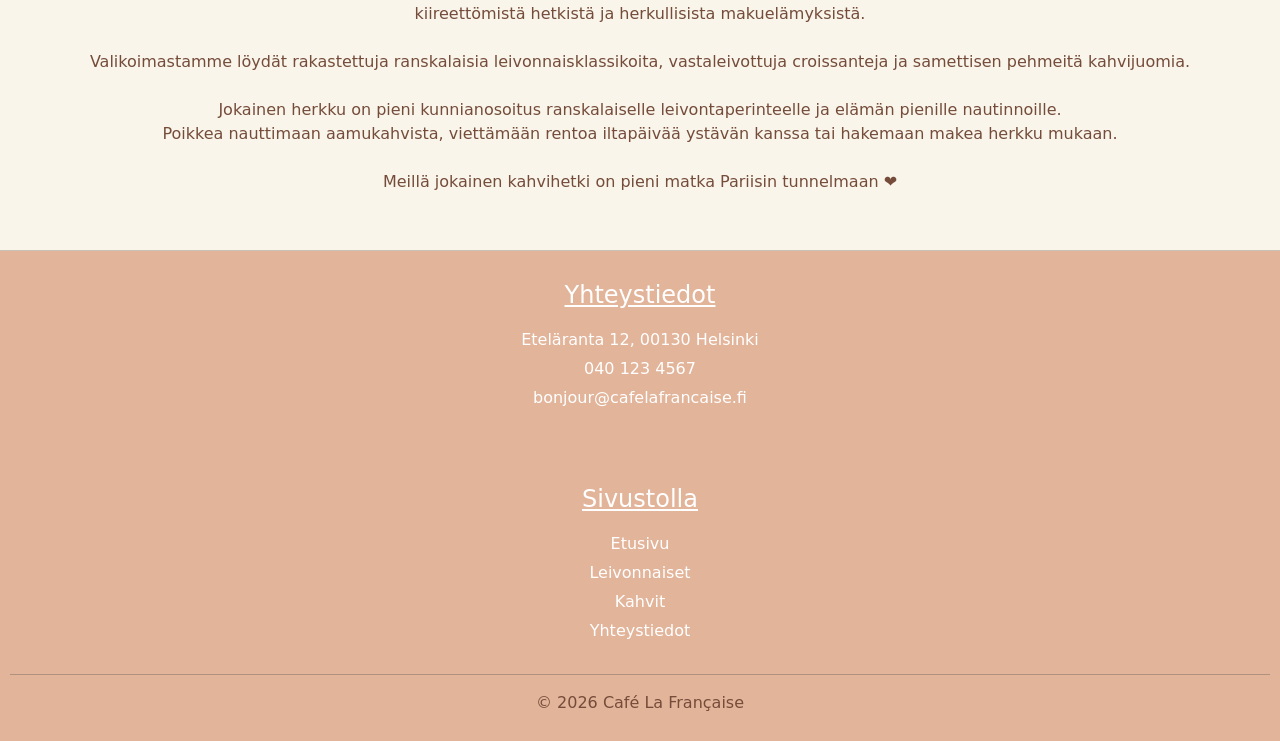
==== commit aa30229c: "Annettu painikkeille (button) nimet" ====
--- a/index.html
+++ b/index.html
@@ -20,7 +20,7 @@
             </header>
         
             <nav class="navbar navbar-expand-sm">
-                <button class="navbar-toggler" type="button" data-bs-toggle="collapse"
+                <button name="hampurilaisvalikko" class="navbar-toggler" type="button" data-bs-toggle="collapse"
                 data-bs-target="#collapsibleNavbar">
             <span class=navbar-toggler-icon></span>
                 </button>
@@ -47,13 +47,13 @@
                 <div id="demo" class="carousel slide" data-bs-ride="carousel">
 
                     <div class="carousel-indicators">
-                        <button type="button" data-bs-target="#demo" data-bs-slide-to="0"
+                        <button name="ensikuva" type="button" data-bs-target="#demo" data-bs-slide-to="0"
                         class="active"></button>
-                        <button type="button" data-bs-target="#demo" data-bs-slide-to="1">
+                        <button name="toinenkuva" type="button" data-bs-target="#demo" data-bs-slide-to="1">
                         </button>
-                        <button type="button" data-bs-target="#demo" data-bs-slide-to="2">                            
+                        <button name="kolmaskuva" type="button" data-bs-target="#demo" data-bs-slide-to="2">                            
                         </button>
-                        <button type="button" data-bs-target="#demo" data-bs-slide-to="3">
+                        <button name="neljäskuva" type="button" data-bs-target="#demo" data-bs-slide-to="3">
                         </button>
                     </div>
 
@@ -86,10 +86,10 @@
                      </div>
 
                      <!-- Kuvakarusellin selausnäppäimet -->
-                      <button class="carousel-control-prev" type="button" data-bs-target="#demo" data-bs-slide="prev">
+                      <button name="edellinen" class="carousel-control-prev" type="button" data-bs-target="#demo" data-bs-slide="prev">
                         <span class="carousel-control-prev-icon"></span>
                       </button>
-                      <button class="carousel-control-next" type="button" data-bs-target="#demo" data-bs-slide="next">
+                      <button name="seuraava" class="carousel-control-next" type="button" data-bs-target="#demo" data-bs-slide="next">
                         <span class="carousel-control-next-icon"></span>
                       </button>
                 </div>
--- a/style.css
+++ b/style.css
@@ -346,6 +346,15 @@
         text-align: center;
     }
 
+    .yhteystiedot-sisältö {
+        display: flex;
+            flex-direction: column;
+            align-items: center;
+            width: 100%;
+            gap: 60px;
+        }
+    }
+
     .footer-sisältö {
         display: flex;
         flex-direction: column;
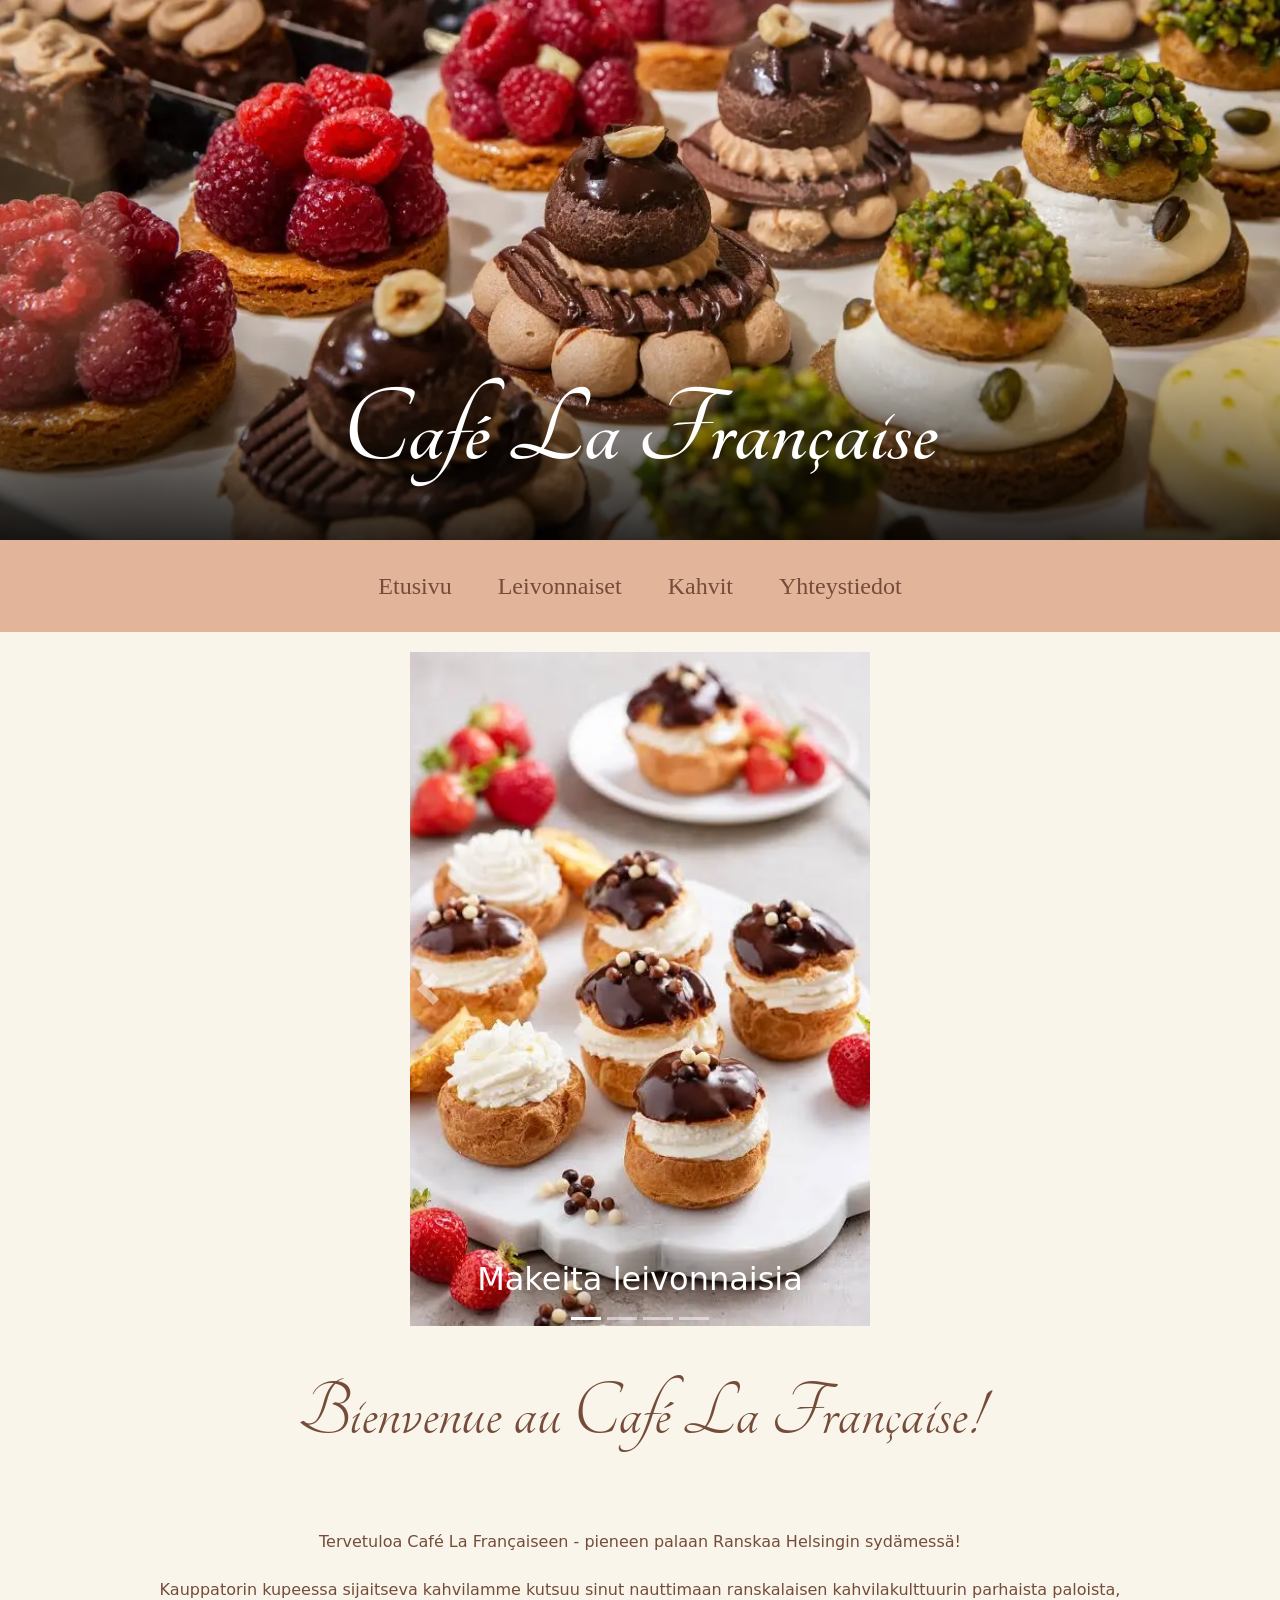
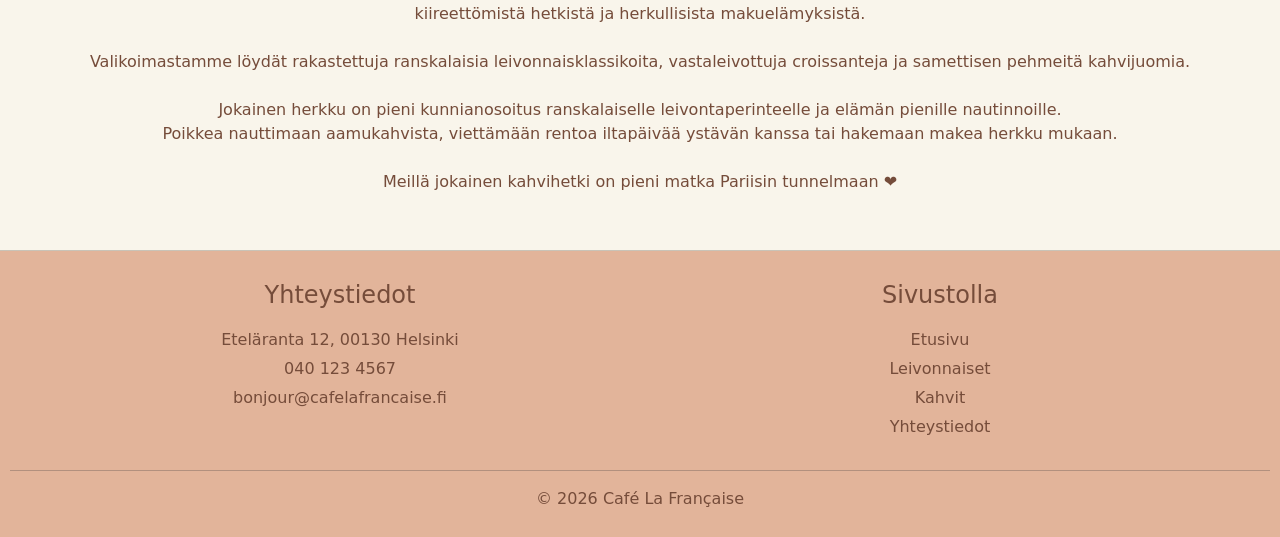
==== commit 576f3b28: "Vaihdettu buttoneiden attribuutit" ====
--- a/index.html
+++ b/index.html
@@ -20,7 +20,7 @@
             </header>
         
             <nav class="navbar navbar-expand-sm">
-                <button name="hampurilaisvalikko" class="navbar-toggler" type="button" data-bs-toggle="collapse"
+                <button aria-label="hampurilaisvalikko" class="navbar-toggler" type="button" data-bs-toggle="collapse"
                 data-bs-target="#collapsibleNavbar">
             <span class=navbar-toggler-icon></span>
                 </button>
@@ -47,13 +47,13 @@
                 <div id="demo" class="carousel slide" data-bs-ride="carousel">
 
                     <div class="carousel-indicators">
-                        <button name="ensikuva" type="button" data-bs-target="#demo" data-bs-slide-to="0"
+                        <button aria-label="ensikuva" type="button" data-bs-target="#demo" data-bs-slide-to="0"
                         class="active"></button>
-                        <button name="toinenkuva" type="button" data-bs-target="#demo" data-bs-slide-to="1">
+                        <button aria-label="toinenkuva" type="button" data-bs-target="#demo" data-bs-slide-to="1">
                         </button>
-                        <button name="kolmaskuva" type="button" data-bs-target="#demo" data-bs-slide-to="2">                            
+                        <button aria-label="kolmaskuva" type="button" data-bs-target="#demo" data-bs-slide-to="2">                            
                         </button>
-                        <button name="neljäskuva" type="button" data-bs-target="#demo" data-bs-slide-to="3">
+                        <button aria-label="neljäskuva" type="button" data-bs-target="#demo" data-bs-slide-to="3">
                         </button>
                     </div>
 
@@ -86,10 +86,10 @@
                      </div>
 
                      <!-- Kuvakarusellin selausnäppäimet -->
-                      <button name="edellinen" class="carousel-control-prev" type="button" data-bs-target="#demo" data-bs-slide="prev">
+                      <button aria-label="edellinen" class="carousel-control-prev" type="button" data-bs-target="#demo" data-bs-slide="prev">
                         <span class="carousel-control-prev-icon"></span>
                       </button>
-                      <button name="seuraava" class="carousel-control-next" type="button" data-bs-target="#demo" data-bs-slide="next">
+                      <button aria-label="seuraava" class="carousel-control-next" type="button" data-bs-target="#demo" data-bs-slide="next">
                         <span class="carousel-control-next-icon"></span>
                       </button>
                 </div>
--- a/style.css
+++ b/style.css
@@ -302,22 +302,22 @@
 
 .footer-sisältö h4 {
     padding: 10px;
-    color: white;
+    color: #754C3A;
 }
 
 .footer-sisältö p {
     margin: 5px;
-    color: white;
+    color: #754C3A;
 }
 
 .footer-navigaatio a {
-    color: white;
+    color: #754C3A;
     text-decoration: none;
 }
 
 .footer-navigaatio a:hover {
     text-decoration: underline;
-    color: #754C3A;
+    color: white;
 }
 
 .copyright {
@@ -352,7 +352,7 @@
             align-items: center;
             width: 100%;
             gap: 60px;
-        }
+    
     }
 
     .footer-sisältö {
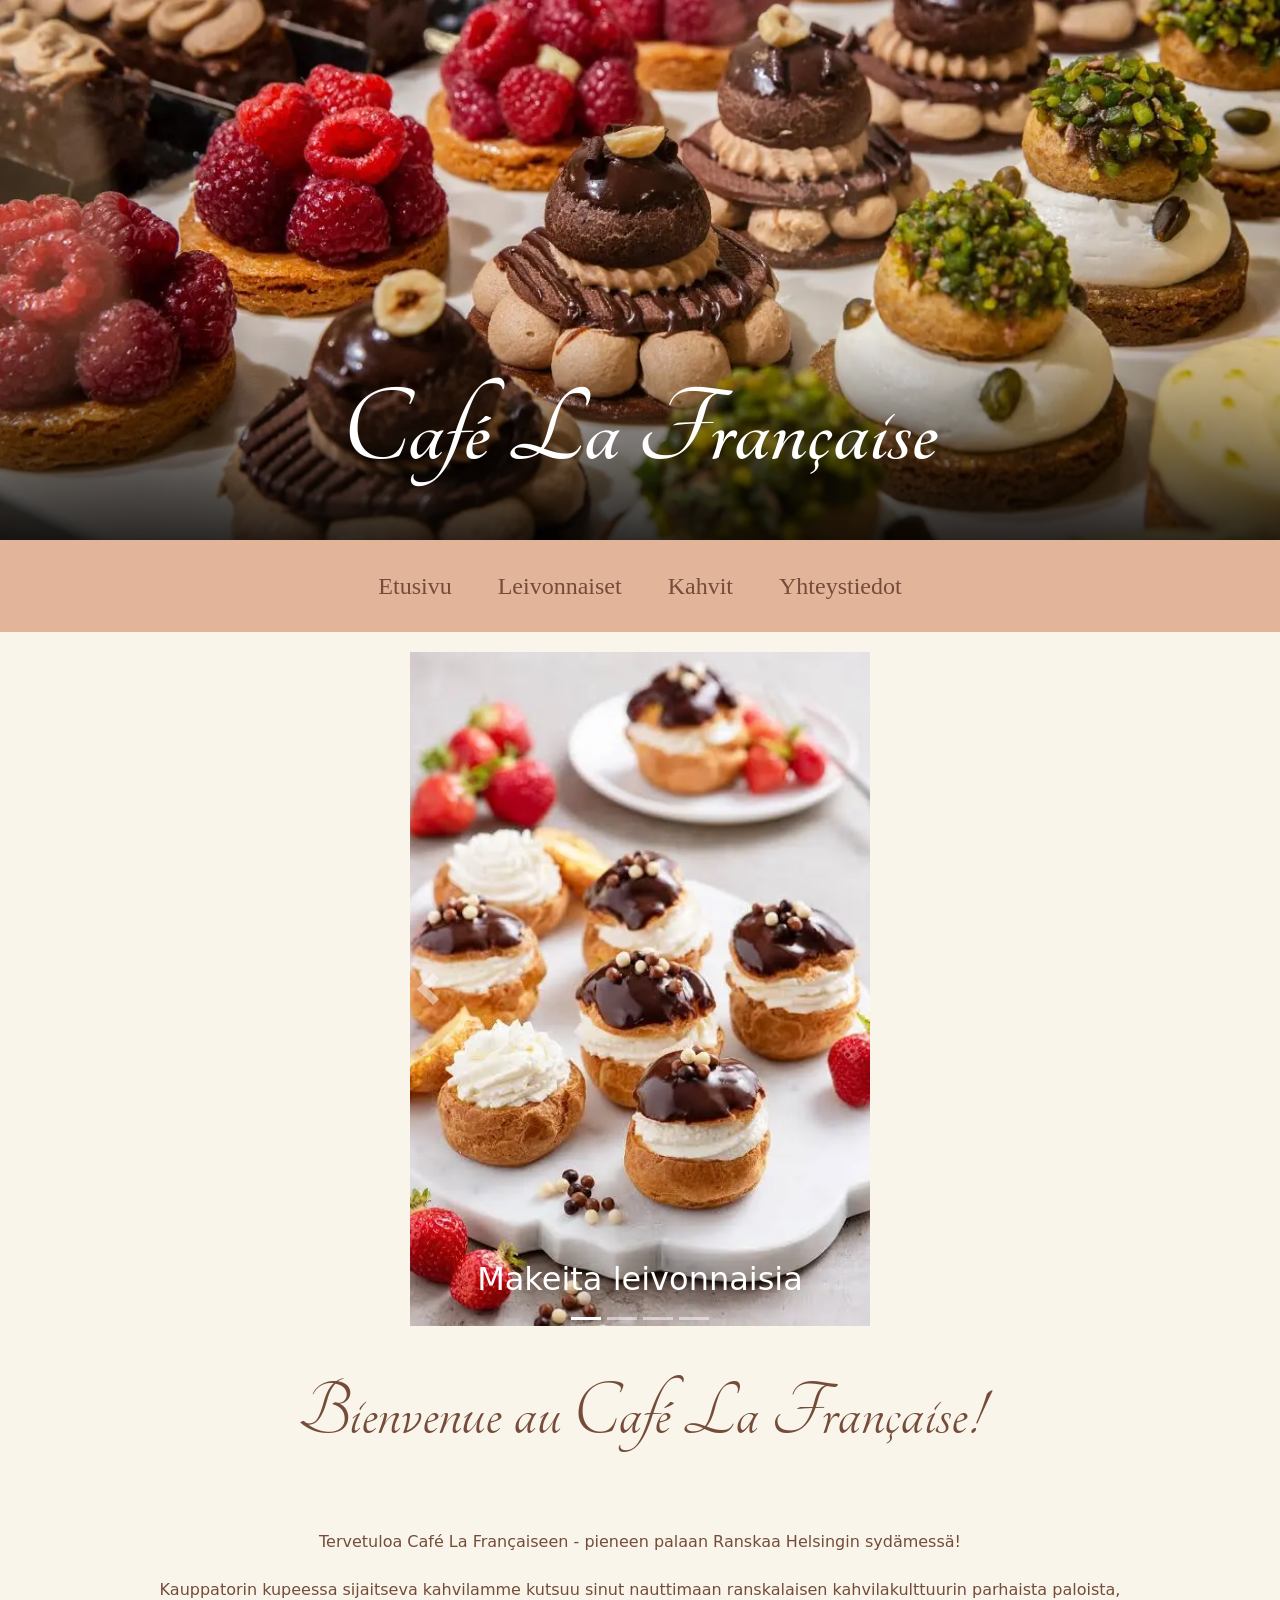
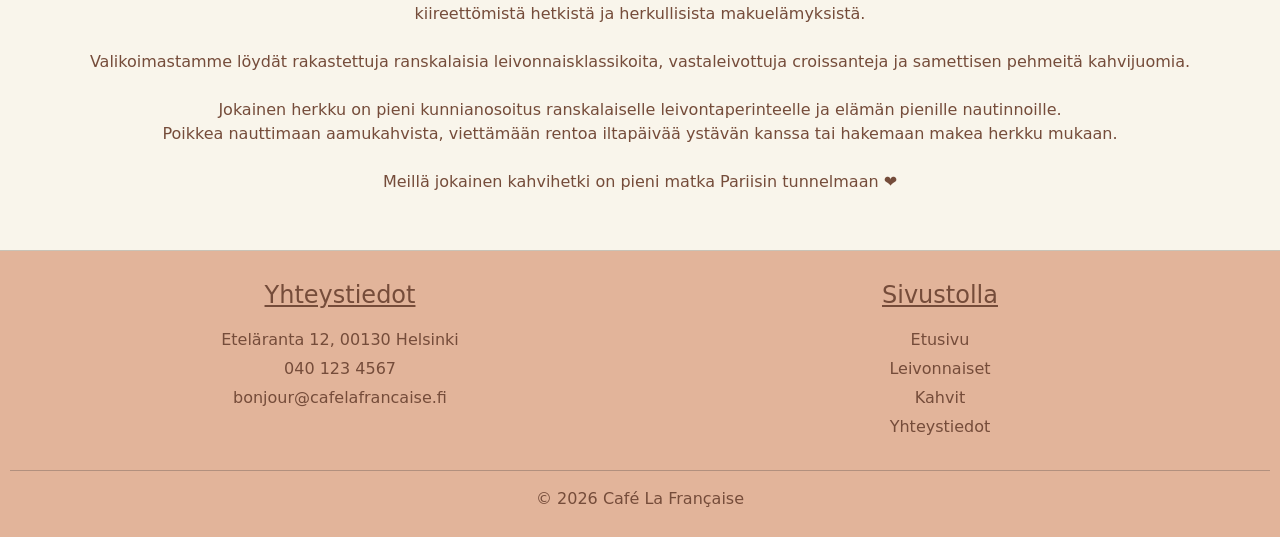
==== commit 13a1d554: "Kommentoitu koodia" ====
--- a/index.html
+++ b/index.html
@@ -12,6 +12,8 @@
 
     <body>
         <div class="container-fluid">
+
+            <!-- Ylätunniste -->
             <header class="kuva-alue">
                 <img src="kuvat/header-kuva.webp" alt="Lajitelma ranskalaisia leivonnaisia">
                 <div class="kuvateksti">
@@ -19,6 +21,7 @@
                 </div>
             </header>
         
+            <!-- Hampurilaisvalikko -->
             <nav class="navbar navbar-expand-sm">
                 <button aria-label="hampurilaisvalikko" class="navbar-toggler" type="button" data-bs-toggle="collapse"
                 data-bs-target="#collapsibleNavbar">
@@ -46,6 +49,7 @@
                 <!-- Kuvakaruselli -->
                 <div id="demo" class="carousel slide" data-bs-ride="carousel">
 
+                    <!-- Karusellin alareunan pallot, joilla voi siirtyä suoraan haluttuun kuvaan -->
                     <div class="carousel-indicators">
                         <button aria-label="ensikuva" type="button" data-bs-target="#demo" data-bs-slide-to="0"
                         class="active"></button>
@@ -57,7 +61,7 @@
                         </button>
                     </div>
 
-                    <!-- Slideshow -->
+                    <!-- Karusellin kuvat -->
                      <div class="carousel-inner">
                         <div class="carousel-item active">
                             <img src="kuvat/leivos2.webp" alt="Leivonnaisia" class="d-block w-100">
@@ -85,7 +89,7 @@
                         </div>
                      </div>
 
-                     <!-- Kuvakarusellin selausnäppäimet -->
+                     <!-- Karusellin selausnäppäimet -->
                       <button aria-label="edellinen" class="carousel-control-prev" type="button" data-bs-target="#demo" data-bs-slide="prev">
                         <span class="carousel-control-prev-icon"></span>
                       </button>
@@ -94,6 +98,7 @@
                       </button>
                 </div>
 
+                <!-- Kahvilan esittelyosio -->
                 <section class="esittely">
                     <h3>Bienvenue au Café La Française!</h3>
 
@@ -110,8 +115,8 @@
                 </section>
             </main>
 
+            <!-- Alatunniste -->
             <footer>
-
                 <div class="footer-sisältö">
 
                     <div class="footer-yhteystiedot">
@@ -131,7 +136,7 @@
                 </div>
 
                 <hr>
-
+                <!-- Sivuston tekijänoikeustiedot -->
                 <p class="copyright">© 2026 Café La Française</p>
             </footer>
         </div>
--- a/style.css
+++ b/style.css
@@ -2,6 +2,7 @@
     box-sizing: border-box;
 }
 
+/* Sivuston pääasettelun toteuttaminen Gridillä */
 .container-fluid {
     display: grid;
     grid-template-areas:
@@ -17,12 +18,13 @@
     gap: 0px;
 }
 
-/* Header */
+/* Header / ylätunniste */
 header {
     grid-area: header;
     height: clamp(16rem, 60vh, 42rem);
 }
 
+/* Header-kuvan asettelu */
 .kuva-alue {
     overflow: hidden;
     position: relative;
@@ -51,6 +53,7 @@
     text-align: center;
 }
 
+/* Nimen animaatio */
 @keyframes tekstiNousee {
     from {
         opacity: 0;
@@ -62,6 +65,7 @@
     }
 }
 
+/* Header-tekstin fontti ja väri */
 .kuvateksti h1 a {
     font-size: clamp(3rem, 9vw, 7rem);
     text-decoration: none;
@@ -79,6 +83,7 @@
     background-color: #e2b49a;
 }
 
+/* Navigaation keskittäminen */
 .navbar-collapse {
     justify-content: center;
 }
@@ -91,6 +96,7 @@
     gap: 30px;
 }
 
+/* Navigaatio-linkkien ulkoasu ja hover-animaatio */
 .nav-link {
     display: inline-block;
     text-decoration: none;
@@ -105,14 +111,14 @@
     transform: translateY(-5px);
 }
 
-/* Pääsisältö */
+/* Sivun pääsisällön asettelu ja taustaväri */
 main {
     grid-area: main;
     display: grid;
     background-color: #f9f5eb;
 }
 
-/* Kuvakaruselli */
+/* Kuvakarusellin kuvien koko ja asettelu */
 .carousel-inner img {
     width: 80%;
     margin: auto;
@@ -120,18 +126,21 @@
     padding: 20px;
 }
 
+/* Kuvakarusellin leveys ja keskittäminen */
 #demo {
     width: 80%;
     max-width: 500px;
     margin: 0 auto;
 }
 
+/* Karusellikuvien mittasuhteet ja rajaus */
 #demo .carousel-item img {
     width: 80%;
     aspect-ratio: 7 / 10;
     object-fit: cover;
 }
 
+/* Kuvakarusellin selauspainikkeet */
 .carousel-control-prev-icon { 
     background-image: url("data:image/svg+xml;charset=utf8,%3Csvg xmlns='http://www.w3.org/2000/svg' fill='%23FFFFFF' viewBox='0 0 8 8'%3E%3Cpath d='M5.25 0l-4 4 4 4 1.5-1.5-2.5-2.5 2.5-2.5-1.5-1.5z'/%3E%3C/svg%3E"); 
 }
@@ -140,6 +149,7 @@
     background-image: url("data:image/svg+xml;charset=utf8,%3Csvg xmlns='http://www.w3.org/2000/svg' fill='%23FFFFFF' viewBox='0 0 8 8'%3E%3Cpath d='M2.75 0l-1.5 1.5 2.5 2.5-2.5 2.5 1.5 1.5 4-4-4-4z'/%3E%3C/svg%3E"); 
 } 
 
+/* Kahvilan esittelyosion otsikon ulkoasu */
 .esittely h3 {
     text-align: center;
     padding: 20px;
@@ -148,6 +158,7 @@
     font-size: 5rem;
 }
 
+/* Kahvilan esittelytekstin leveys ja keskittäminen */
 .esittely-teksti {
     max-width: 1200px;
     width: 100%;
@@ -155,11 +166,13 @@
     padding: 40px;
 }
 
+/* Sivuston leipätekstien yleinen ulkoasu */
 p {
     color: #754C3A;
     text-align: center;
 }
 
+/* Leivonnaiset- ja Kahvit-sivujen otsikoiden ulkoasu */
 .leivonnaiset h2 {
     font-family: "Tangerine", sans-serif;
     color: #754C3A;
@@ -174,13 +187,14 @@
     padding: 20px;
 }
 
-/* Korttikuvat */
+/* Korttikuvien koko ja rajaus */
 .card-img-top {
     width: 100%;
     height: 400px;
     object-fit: cover;
 }
 
+/* Korttien otsikoiden koko ja väri */
 .card-body h3 {
     font-size: 1.25rem;
     color: #754C3A;
@@ -193,17 +207,20 @@
     margin: 40px auto;
 }
 
+/* Taulukon asettelu */
 .hinnasto {
     width: 100%;
     table-layout: fixed;
 }
 
+/* Taulukon tekstien keskittäminen ja väri */
 .hinnasto th,
 .hinnasto td {
     text-align: center;
-}
-
-/* Yhteystiedot */
+    color: #754C3A;
+}
+
+/* Yhteystietojen ja aukioloaikojen jakaminen kahteen sarakkeeseen */
 .yhteystiedot-sisältö {
     display: grid;
     grid-template-columns: 1fr 1fr;
@@ -215,10 +232,12 @@
     padding: 40px;
 }
 
+/* Yhteystietojen keskittäminen */
 .yhteystiedot {
     text-align: center;
 }
 
+/* Yhteystietojen asettelu allekkain */
 .yhteystieto-lista {
     display: inline-flex;
     flex-direction: column;
@@ -226,6 +245,7 @@
     margin-top: 20px;
 }
 
+/* Yhteystieto-osion otsikon ulkoasu */
 .yhteystiedot h2 {
     font-family: "Tangerine", sans-serif;
     color: #754C3A;
@@ -233,10 +253,12 @@
     padding: 20px;
 }
 
+/* Aukioloaikojen tekstin keskittäminen */
 .aukioloajat {
     text-align: center;
 }
 
+/* Aukioloaikojen otsikon ulkoasu */
 .aukioloajat h3 {
     font-family: "Tangerine", sans-serif;
     color: #754C3A;
@@ -247,6 +269,7 @@
     margin-bottom: 20px;
 }
 
+/* Yhteystietojen tekstien ja kuvakkeiden asettelu */
 .yhteystieto-lista p {
     display: flex;
     align-items: center;
@@ -254,6 +277,7 @@
     text-align: left;
 }
 
+/* Yhteystietojen kuvakkeiden koko ja väri */
 .yhteystieto-lista svg {
     width: 24px;
     height: 24px;
@@ -262,28 +286,41 @@
     margin-right: 12px;
 }
 
-/* Haitari */
+/* Kahvilan kuvan koko ja keskittäminen */
+.kahvilakuva {
+    display: block;
+    margin: 0 auto;
+    margin-bottom: 80px;
+    margin-top: 40px;
+    width: 100%;
+    max-width: 1000px;
+    height: auto;
+}
+
+/* Haitarin leveys ja keskittäminen */
 .accordion {
-    width: 80%;
+    width: 100%;
     max-width: 900px;
     margin: 40px auto;
 }
 
+/* Haitarin avauspainikkeen ulkoasu ja tekstin keskittäminen */
 .accordion .accordion-button {
     justify-content: center;
     text-align: center;
     position: relative;
-    background-color: #B98B72;
+    background-color: #be886a;
     color: white;
 }
 
+/* Haitarin nuolen sijoittelu */
 .accordion .accordion-button::after {
     position: absolute;
     right: 20px;
     margin-left: 0;
 }
 
-/* Footer */
+/* Footer/alatunniste */
 footer {
     background-color: #e2b49a;
     padding: 10px;
@@ -291,6 +328,7 @@
     border-top: 1px solid #c9c3b7;
 }
 
+/* Footerin sisällön jakaminen kahteen sarakkeeseen */
 .footer-sisältö {
     display: grid;
     grid-template-columns: 1fr 1fr;
@@ -300,36 +338,46 @@
     padding: 10px;
 }
 
+/* Footerin otsikoiden ulkoasu */
 .footer-sisältö h4 {
     padding: 10px;
     color: #754C3A;
-}
-
+    text-decoration: underline;
+}
+
+/* Footerin tekstien ulkoasu */
 .footer-sisältö p {
     margin: 5px;
     color: #754C3A;
 }
 
+/* Footerin navigaatiolinkkien ulkoasu */
 .footer-navigaatio a {
     color: #754C3A;
     text-decoration: none;
 }
 
+/* Footerin navigaatiolinkkien hover-efekti */
 .footer-navigaatio a:hover {
     text-decoration: underline;
     color: white;
 }
 
+/* Tekijänoikeustietojen tekstin väri */
 .copyright {
     color: #754C3A;
 }
 
+/* Mobiiliresponsiivisuuden varmistaminen */
 @media (max-width: 600px) {
+
+    /* Hampurilaisvalikon painikkeen leveys */
     .navbar-toggler {
         align-items: center;
         width: 100%;
     }
 
+    /* Mobiilinavigaation keskittäminen sivulle */
     .navbar-collapse {
         width: 100%;
         text-align: center;
@@ -346,6 +394,7 @@
         text-align: center;
     }
 
+    /* Yhteystietojen ja aukioloaikojen asettelu allekkain mobiilissa */
     .yhteystiedot-sisältö {
         display: flex;
             flex-direction: column;
@@ -355,6 +404,7 @@
     
     }
 
+    /* Footer-sisällön asettelu allekkain mobiilissa */
     .footer-sisältö {
         display: flex;
         flex-direction: column;
@@ -362,8 +412,4 @@
         width: 100%;
         gap: 60px;
     }
-
-    .footer-sisältö h4 {
-        text-decoration: underline;
-    }
 }
